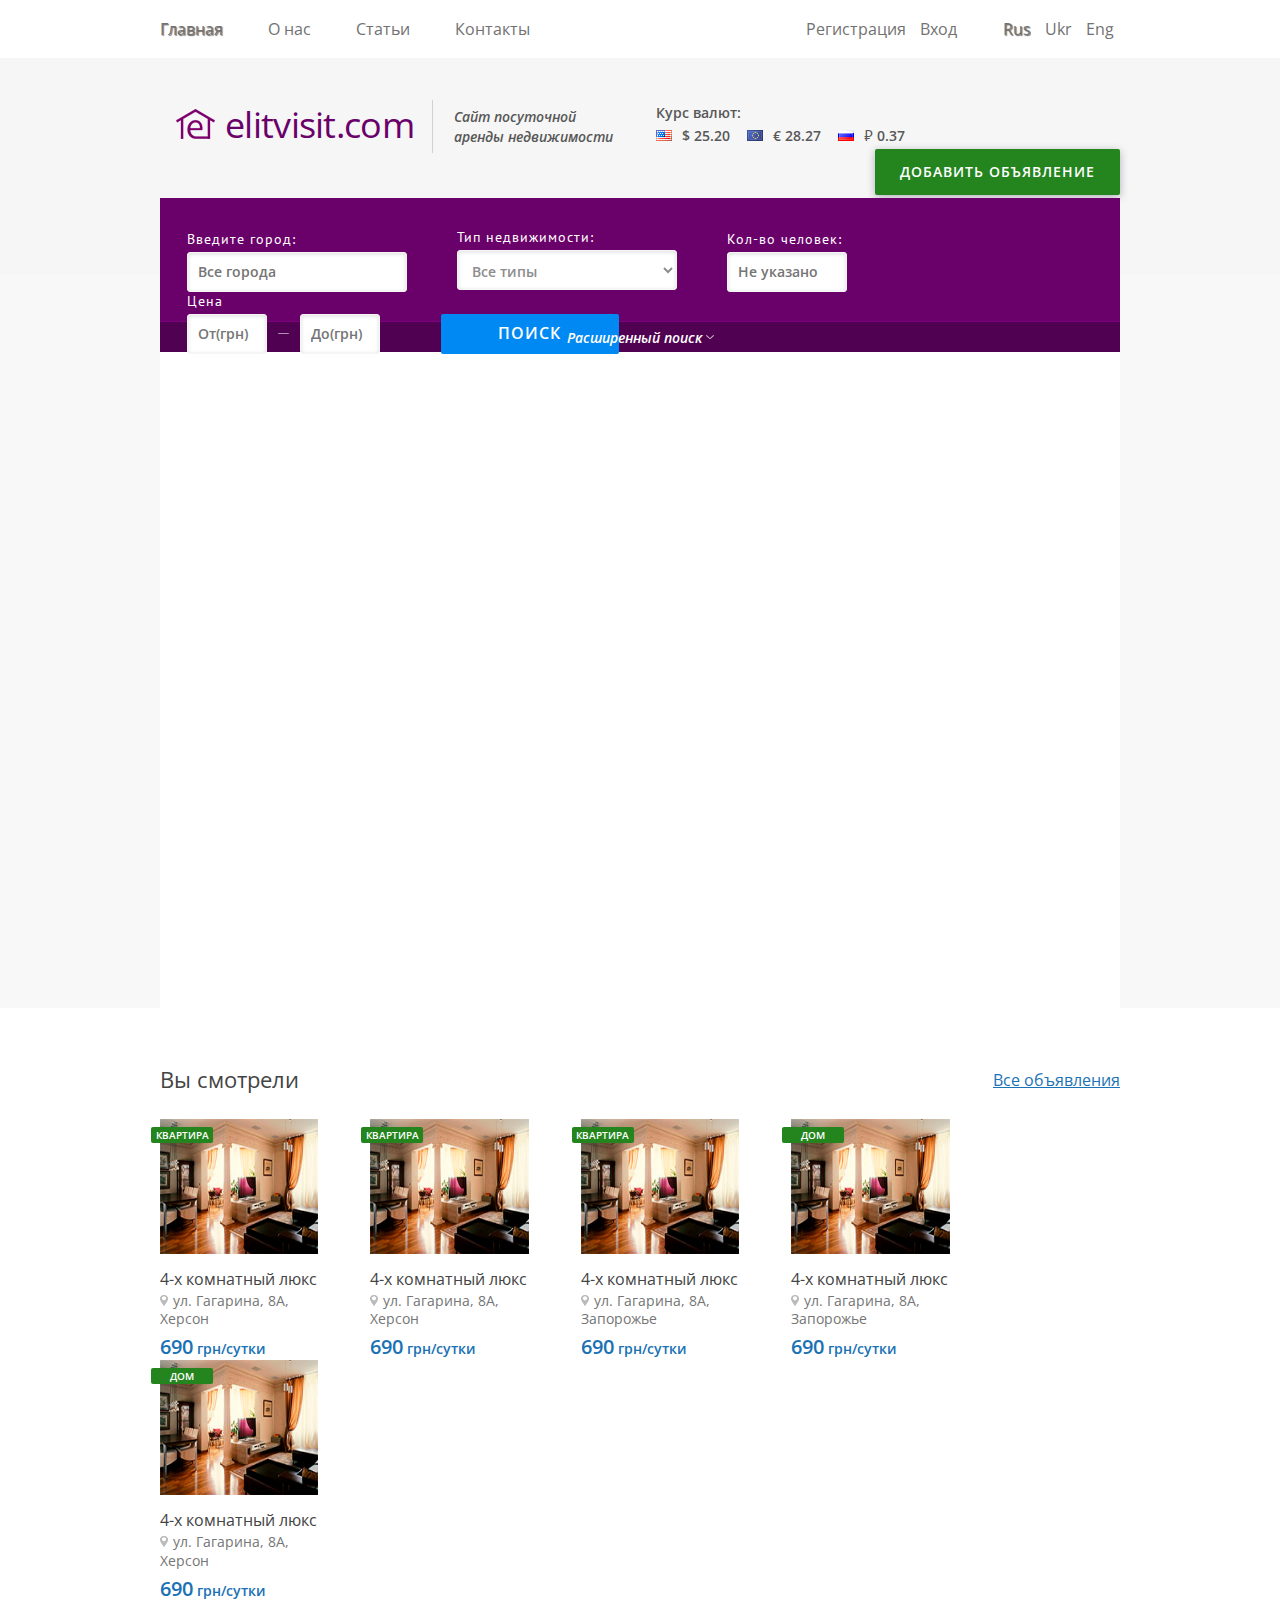
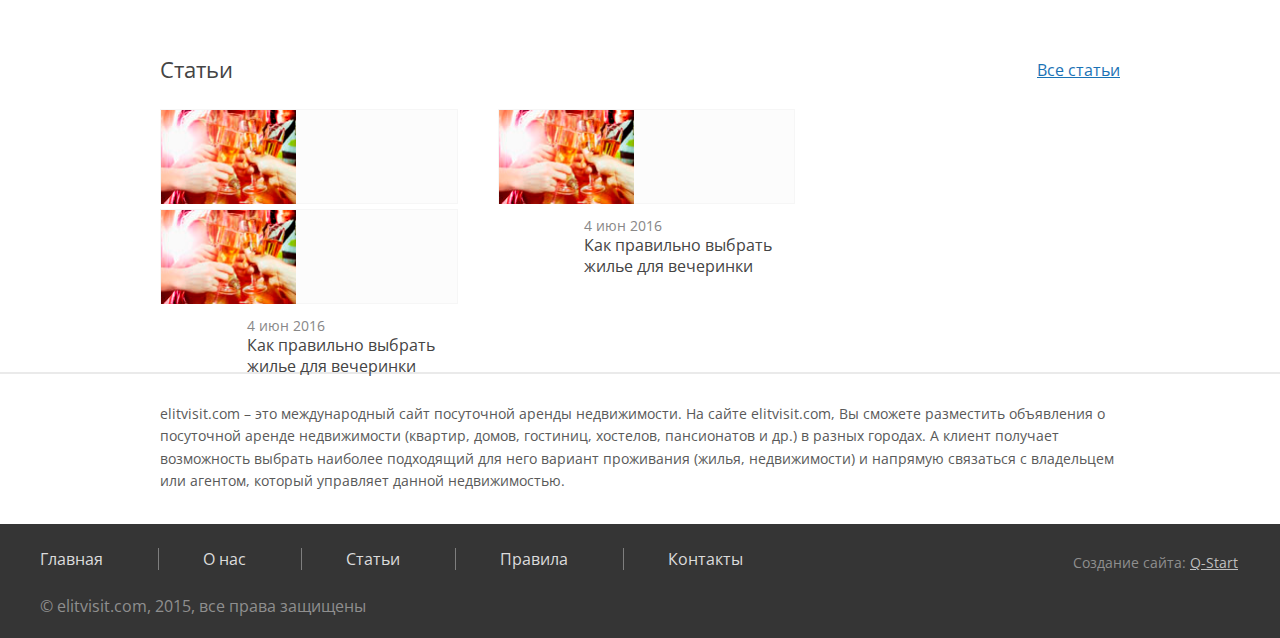
==== index.html @ 2698dda7 "HTML" ====
<!DOCTYPE html>
<html lang="ru">
<head>
  <meta charset="utf-8" />
  <meta http-equiv="X-UA-Compatible" content="IE=edge" />
  <meta name="viewport" content="width=device-width, initial-scale=1" />
  <title>ЭлитВизит</title>
  <link rel="stylesheet" href="css/reset.css" media="screen"/>
  <link rel="stylesheet" href="css/initial.css" media="screen"/>
  <link rel="stylesheet" href="css/variables.css" media="screen"/>
  <link rel="stylesheet" href="css/style.css" media="screen" />		
  <link rel="stylesheet" href="css/responsive.css" type="text/css" />
  <script  type="text/javascript" src="js/jquery-1.11.0.min.js"></script>
  <script type="text/javascript" src="js/script.js"> </script>
      
 </head>
 <body>
 
 
	<header class="header">
		<div class="wrapper">
		   <nav class="header__menu main-menu pull-left">
			  <ul>
				 <li class="active"><a href="#">Главная</a></li><li class="">
				 <a href="#">О нас</a></li><li class="">
				 <a href="#">Статьи</a></li><li class="">
				 <a href="#">Контакты</a></li>
			 </ul>
		  </nav>
		  <nav class="header__menu menu-lang pull-right">
			  <ul>
				 <li class="active"><a href="#">Rus</a></li>
				 <li class=""><a href="#">Ukr</a></li>
				 <li class=""><a href="#">Eng</a></li>
			 </ul>
		  </nav>
		  <nav class="header__menu menu-enter pull-right">
			  <ul>
				 <li><a href="#registration_window" class="hidden_window_trigger">Регистрация</a></li>
				 <li><a href="#enter_window" class="hidden_window_trigger">Вход</a></li>
			 </ul>
		  </nav>
		  
		  <div class="clear"></div>
		</div>
	</header>
					

	<div class="logo-block">
		<div class="wrapper">
			<div class="logo pull-left">
				<a href="index.html">
					<img class="pull-left" src="img/logo.png" alt=""/>
					<figure class="pull-right">elitvisit.com</figure>
					<div class="clear"></div>
				</a>
			</div>
			<div class="about-site pull-left">
				<p>Сайт посуточной аренды недвижимости</p>
			</div>
			<div class="kurs pull-left">
				<p>Курс валют:</p>
				<div class="kurs1 pull-left"><img src="img/kurs-usa.jpg" alt=""/><p><span>$</span>&nbsp;25.20</p></div>
				<div class="kurs2 pull-left"><img src="img/kurs-eur.jpg" alt=""/><p><span>&#8364;</span>&nbsp;28.27</p></div>
				<div class="kurs3 pull-left"><img src="img/kurs-rus.jpg" alt=""/><p><span>&#8381;</span>&nbsp;0.37</p></div>
			</div>
			<a class="button add-advert pull-right" href="advert.html">ДОБАВИТЬ ОБЪЯВЛЕНИЕ</a>
			<div class="clear"></div>
		</div>
	</div>	
<div class="main">
		<div class="search-block">
			<div class="wrapper">
				<div class="search">
					<form method="post">
						<div class="search-input long" >
							<h4>Введите город:</h4>
							<input class="" type="text" placeholder="Все города"/>
						</div>
						<div class="search-input long" ><h4>Тип недвижимости:</h4>	
							<select class="">
								<option>Все типы</option>
								<option>1-комнатная квартира</option>
								<option>2-комнатная квартира</option>
								<option>3-комнатная квартира</option>
								<option>Частный дом</option>
							</select>
						</div>
						<div class="search-input medium" >
							<h4>Кол-во человек:</h4>
							<input class="" type="text" placeholder="Не указано"/>
						</div>
						<div class="search-input long">
							<h4>Цена</h4>
							<input class="input-from " name="from" type="text" placeholder="От(грн)"/>
							<span>&#8212;</span>
							<input class="input-to " name="to" type="text" placeholder="До(грн)"/>
							<div class="clear"></div>
						</div>
						<a class="button button-search" href="results.html">ПОИСК</a>
						
					</form>
					
				</div>
				<a href="#wide-search-down" class="wide-search">Расширенный поиск&nbsp;<img src="img/down_arr.png" alt=""/></a>
				
				<div class="wide-search-down" id="wide-search-down">
					<form method="post">
						<div class="search-input"><input type="checkbox" id="kond1" name="condition1"/><label for="kond1">Кондиционер</label></div>
						<div class="search-input"><input type="checkbox" id="kond2" name="condition2"/><label for="kond2">Телевизор</label></div>
						<div class="search-input"><input type="checkbox" id="kond3" name="condition3"/><label for="kond3">Бойлер</label></div>
						<div class="search-input"><input type="checkbox" id="kond4" name="condition4"/><label for="kond4">Автономное отопление</label></div>
						<div class="search-input"><input type="checkbox" id="kond5" name="condition5"/><label for="kond5">Духовка</label></div>
						<div class="search-input"><input type="checkbox" id="kond6" name="condition6"/><label for="kond6">Микроволновая печь</label></div>
						<div class="search-input"><input type="checkbox" id="kond7" name="condition7"/><label for="kond7">Автономное отопление</label></div>
						<div class="search-input"><input type="checkbox" id="kond8" name="condition8"/><label for="kond8">Евроремонт</label></div>
						<div class="search-input"><input type="checkbox" id="kond9" name="condition9"/><label for="kond9">Парковка</label></div>
						<div class="search-input"><input type="checkbox" id="kond10" name="condition10"/><label for="kond10">WiFi</label></div>
						<div class="search-input"><input type="checkbox" id="kond11" name="condition11"/><label for="kond11">Духовка</label></div>
						<div class="search-input"><input type="checkbox" id="kond12" name="condition12"/><label for="kond12">Микроволновая печь</label></div>
					</form>
				</div>	
			</div>
		</div>
	<div class="map full" id="map">	
		<div class="left-frog"></div>	
		<div class="right-frog"></div>	
	</div>	
	<div class="saw-block">				
		<div class="wrapper">	
			<div class="pull-left"><h2>Вы смотрели</h2></div><a class="pull-right" href="#">Все объявления</a>
			<div class="clear"></div>
			<div class="saw-block__item">
				<div class="type flat"></div>
				<div class="saw-block__item__img"><a href="#"><img src="img/1.jpg" height=135 alt=""/></a></div>
				<div class="saw-block__item__name"><p>4-х комнатный люкс</p></div>
				<div class="saw-block__item__address"><p><img src="img/to-map.png" alt=""/>ул. Гагарина, 8А, Херсон</p></div>
				<div class="saw-block__item__price"><p><span>690</span> грн/сутки</p></div>
			</div>
			<div class="saw-block__item">
				<div class="type flat"></div>
				<div class="saw-block__item__img"><a href="#"><img src="img/1.jpg" height=135 alt=""/></a></div>
				<div class="saw-block__item__name"><p>4-х комнатный люкс</p></div>
				<div class="saw-block__item__address"><p><img src="img/to-map.png" alt=""/>ул. Гагарина, 8А, Херсон</p></div>
				<div class="saw-block__item__price"><p><span>690</span> грн/сутки</p></div>
			</div>
			<div class="saw-block__item">
				<div class="type flat"></div>
				<div class="saw-block__item__img"><a href="#"><img src="img/1.jpg" height=135 alt=""/></a></div>
				<div class="saw-block__item__name"><p>4-х комнатный люкс</p></div>
				<div class="saw-block__item__address"><p><img src="img/to-map.png" alt=""/>ул. Гагарина, 8А, Запорожье</p></div>
				<div class="saw-block__item__price"><p><span>690</span> грн/сутки</p></div>
			</div>
			<div class="saw-block__item">
				<div class="type house"></div>
				<div class="saw-block__item__img"><a href="#"><img src="img/1.jpg" height=135 alt=""/></a></div>
				<div class="saw-block__item__name"><p>4-х комнатный люкс</p></div>
				<div class="saw-block__item__address"><p><img src="img/to-map.png" alt=""/>ул. Гагарина, 8А, Запорожье</p></div>
				<div class="saw-block__item__price"><p><span>690</span> грн/сутки</p></div>
			</div>
			<div class="saw-block__item">
				<div class="type house"></div>
				<div class="saw-block__item__img"><a href="#"><img src="img/1.jpg" height=135 alt=""/></a></div>
				<div class="saw-block__item__name"><p>4-х комнатный люкс</p></div>
				<div class="saw-block__item__address"><p><img src="img/to-map.png" alt=""/>ул. Гагарина, 8А, Херсон</p></div>
				<div class="saw-block__item__price"><p><span>690</span> грн/сутки</p></div>
			</div>
		</div>
	</div>	
		
		<div class="articles-block">
			<div class="wrapper">	
				<div class="pull-left"><h2>Статьи</h2></div><a class="pull-right" href="#">Все статьи</a>
				<div class="clear"></div>
				<div class="articles-block__col">
					<img src="img/art1.jpg" class="pull-left" alt=""/>
					<div class="article-info pull-left">
						<a href="#">
							<div class="art-data"><p>4 июн 2016</p></div>
							<div class="art-name"><p>Как правильно выбрать жилье для вечеринки</p></div>
						</a>
					</div>
					<div class="clear"></div>
				</div>
				<div class="articles-block__col">
					<img src="img/art1.jpg" class="pull-left" alt=""/>
					<div class="article-info pull-right">
						<a href="#">
							<div class="art-data"><p>4 июн 2016</p></div>
							<div class="art-name"><p>Как правильно выбрать жилье для вечеринки</p></div>
						</a>
					</div>
					<div class="clear"></div>
				</div>
				<div class="articles-block__col">
					<img src="img/art1.jpg" class="pull-left" alt=""/>
					<div class="article-info pull-right">
						<a href="#">
							<div class="art-data"><p>4 июн 2016</p></div>
							<div class="art-name"><p>Как правильно выбрать жилье для вечеринки</p></div>
						</a>
					</div>
					<div class="clear"></div>
				</div>
			</div>
		</div>
	<div class="bottom-text-line"></div>
	<div class="bottom-text">
		<div class="wrapper">
			<p>elitvisit.com – это международный сайт посуточной аренды недвижимости. На сайте elitvisit.com, Вы сможете разместить объявления о посуточной аренде недвижимости (квартир, домов, гостиниц, хостелов, пансионатов и др.) в разных городах. А клиент получает возможность выбрать наиболее подходящий для него вариант проживания (жилья, недвижимости) и напрямую связаться с владельцем или агентом, который управляет данной недвижимостью.</p>
		</div>
	</div>
</div>
					
					<div class="popup">	
						<div class="hidden_window enter" id="enter_window">
							<a href="#" class="hidden_close">
								<img class="x pull-right" src="img/x.png" alt=""/>
							</a>
							<h3 class="text-center">Авторизация</h3>
							<form method="post">
									<h4>Введите логин:</h4>
									<div class="input"><input type="email" placeholder="Ваш e-mail"/></div>
									<h4>Введите пароль:</h4>
									<div class="input"><input type="password" placeholder="" required/></div>
									<div class="button-block text-center">
										<button type="submit" class="button button-enter text-center ">ВХОД</button>
										<a href="#forgot_password_window" class="hidden_window_trigger ">Забыли пароль?</a>
									</div>
								<div class="clear"></div>
							</form>
						</div>
					
						<div class="hidden_window registration" id="registration_window">
							<a href="#" class="hidden_close">
								<img class="x pull-right" src="img/x.png" alt=""/>
							</a>
							<h3 class="text-center">Регистрация на сайте</h3>
							<div class="">
								<form method="post">
									<h4>Введите логин:</h4>
									<div class="input"><input type="email" placeholder="Ваш e-mail"/></div>
									<h4>Введите ФИО:</h4>
									<div class="input"><input type="text" placeholder="Фамилия и имя"/></div>
									<h4>Введите пароль:</h4>
									<div class="input"><input type="password" placeholder="Не менее 8 символов"/><br/></div>
									<h4>Повторите пароль:</h4>
									<div class="input"><input type="password" placeholder=""/><br/></div>
									<div class="checkbox">
										<input type="checkbox" id="agree" name="agree" class="pull-left"/>
										<label for="agree" class="pull-left">Я согласен с <a href="#">правилами и условиями даного сайта.</a></label> 
										<div class="clear"></div>
									</div>
									<div class="button-block text-center">	
										<button type="submit" class="button button-enter text-center">ЗАРЕГИСТРИРОВАТЬСЯ</button>
										<a href="#forgot_password_window" class="hidden_window_trigger">Забыли пароль?</a>
									</div>
									
								</form>
														
							</div>
						</div>
					</div>
	<footer class="footer">
	<div class="footer-wrapper">
		<div class="footer__developed pull-right">Создание сайта:&nbsp;<a href="#">Q-Start</a></div>
		<nav class="footer__menu pull-left">
			<ul>
			    <li><a href="#">Главная</a></li>
				<li><a href="#">О нас</a></li>
				<li><a href="#">Статьи</a></li>
				<li><a href="#">Правила</a></li>
				<li><a href="#">Контакты</a></li>

			</ul>
		</nav>
		<div class="clear"></div>
		<div class="footer__copyright">
			<p>© elitvisit.com, 2015, все права защищены</p>
		</div>
	</div>
	</footer>
	<script>
		var map;
		function initMap() {
			map = new google.maps.Map(document.getElementById('map'), {
				center: {lat: -34.397, lng: 150.644},
				zoom: 8
			});
		}
	</script>	
	<script async defer
		src="https://maps.googleapis.com/maps/api/js?key=AIzaSyCPm0WBtRzDjrdDqvIqgFx69Wd4m7Ph7bA&callback=initMap">
	</script>
 </body>
 </html>
---- css/initial.css ----
.fixed{
	position:fixed;
	left:0;
	top:0;
}
.pull-left{
	float:left;
}
.pull-right{
	float:right;
}
.text-left{
	text-align:left;
}
.text-right{
	text-align:right;
}
.text-center{
	text-align:center;
}
.clear{
	clear:both;
}
.inline__block{
	display:inline-block;
}
---- css/variables.css ----
/*******VARIABLES****************/
---- css/style.css ----
@import url(https://fonts.googleapis.com/css?family=PT+Sans&subset=latin,cyrillic-ext);
@import url(https://fonts.googleapis.com/css?family=Open+Sans:400,400italic,600,600italic&subset=latin,cyrillic-ext);
/***************************/
/***********************************************/
html,
body {
  margin: 0;
  padding: 0;
}
body {
  background-color: transparent;
  font: 400 16px Open sans, Arial;
  font-size: 16px;
  overflow-x: hidden;
}
html {
  background-color: #fff;
}
a {
  text-decoration: underline;
  color: #1a72b5;
}
a:hover {
  text-decoration: none;
}
.button {
  border-radius: 2px;
  border: 0;
  height: 45px;
  display: inline-block;
}
.button:hover {
  opacity: 0.8;
}
.wrapper {
  margin: 0 auto;
}
.col50 {
  width: 50%;
  float: left;
}
.col30 {
  width: 33.33333%;
  float: left;
}
.col60 {
  width: 66.6666%;
  float: left;
}
.col100 {
  width: 100%;
}
input[type="text"],
input[type="password"],
input[type="email"],
select,
textarea {
  height: 40px;
  width: 100%;
  border: 1px solid #f6f6f6;
  border-radius: 3px;
  box-shadow: inset 0 1px 4px rgba(0, 0, 0, 0.14);
  background-color: #fff;
  color: #8d8d8d;
}
textarea {
  resize: vertical;
}
.header {
  height: 58px;
  position: fixed;
  top: 0;
  left: 0;
  z-index: 999;
  width: 100%;
  background-color: #fff;
  overflow: hidden;
}
.header .wrapper {
  width: 75%;
  margin: 0 auto;
}
.header .header__menu ul {
  margin: 0;
  padding: 0;
}
.header .header__menu ul li {
  display: inline-block;
  padding: 18px 0 12px 0;
  margin: 0;
  overflow: hidden;
}
.header .header__menu ul li a {
  color: #717171;
  font: 400 16px Open sans;
  text-decoration: none;
}
.header .header__menu ul li:hover a,
.header .header__menu ul li.active a {
  text-shadow: 1px 1px 1px rgba(0, 0, 0, 0.6);
  text-decoration: none;
}
.header .main-menu ul li a {
  margin-right: 15px;
  padding: 20px 15px;
}
.header .main-menu ul li:first-child a {
  padding-left: 0;
}
.header .menu-enter {
  margin-right: 30px;
}
.header .menu-enter ul li a,
.header .menu-lang ul li a {
  margin-left: 10px;
  padding: 20px 0px;
}
.header .menu-enter ul li:last-child a,
.header .menu-lang ul li:last-child a {
  padding-right: 6px;
}
/***************************************/
.hidden_window {
  display: none;
  z-index: 999;
  opacity: 0.99;
}
.popup {
  display: none;
}
.hidden_window.enter.active,
.hidden_window.registration.active {
  display: block;
  width: 380px;
  margin-left: -190px;
  position: absolute;
  top: 190px;
  left: 50%;
  background-color: #fff;
}
.popup.active {
  display: block;
  width: 100%;
  min-height: 100%;
  background-color: rgba(0, 0, 0, 0.5);
  overflow: hidden;
  position: fixed;
  top: 0px;
  z-index: 9998;
}
.enter,
.registration {
  background-color: #fff;
  width: 380px;
  padding: 24px 33px 27px 36px;
  margin: 0 auto;
  z-index: 9999;
}
.enter h3,
.registration h3 {
  font: 600 16px Open sans;
  font-size: 16px;
  color: #000;
  margin-left: 34px;
  margin-bottom: 32px;
}
.enter h4,
.registration h4 {
  font: 400 16px Open sans;
  font-size: 14px;
  color: #000;
  margin-bottom: 5px;
  margin-left: 6px;
}
.enter input,
.registration input {
  padding: 0 11px;
  font: 600 16px Open sans;
  font-size: 14px;
}
.enter input[type="checkbox"],
.registration input[type="checkbox"] {
  margin-right: 13px;
}
.enter .input,
.registration .input {
  margin-bottom: 9px;
}
.enter .button-block,
.registration .button-block {
  margin-top: 8px;
}
.enter .button-block .button-enter,
.registration .button-block .button-enter {
  display: inline-block;
  font: 600 16px Open sans;
  font-size: 14px;
  color: #fff;
  min-width: 144px;
  height: 40px;
  padding: 8px 14px;
  background-color: #0089f2;
  margin-bottom: 26px;
  margin-left: -9px;
  letter-spacing: 1.4px;
  margin-top: 8px;
}
.enter .button-block .button-enter:hover,
.registration .button-block .button-enter:hover {
  opacity: 0.9;
}
.enter .button-block a,
.registration .button-block a {
  display: block;
  font: 400 16px Open sans;
  font-size: 14px;
  color: #0089f2;
}
.registration {
  padding-bottom: 30px;
  padding-top: 26px;
}
.registration .input {
  margin-bottom: 13px;
}
.registration .checkbox {
  margin-top: 18px;
  margin-bottom: 21px;
  font: 400 16px Open sans;
  font-size: 14px;
  color: #000;
  text-align: left;
}
.registration .checkbox input[type="text"],
.registration .checkbox input[type="password"],
.registration .checkbox input[type="email"] {
  height: auto;
  width: auto;
  margin-right: 12px;
  margin-bottom: 13px;
}
.registration .checkbox label {
  width: 90%;
  line-height: 1.3;
}
.registration .checkbox h3 {
  margin-bottom: 30px;
  margin-left: 20px;
}
.registration .button-block .button-enter {
  margin-bottom: 12px;
  margin-top: 0px;
}
/***********************************************************************/
/*********************************************/
.results-page .map {
  height: 1009px;
  margin-bottom: 38px;
}
.results-page .saw-block {
  padding-bottom: 54px;
}
.results-page .articles-block {
  background-color: #fff;
  padding-bottom: 69px;
}
.search-results {
  display: none;
}
.search-results.active {
  display: block;
  max-height: 812px;
  width: 600px;
  background-color: #fff;
  position: absolute;
  right: 12.5%;
  margin-right: 20px;
  top: 166px;
}
.search-results.active .result-show {
  display: inline-block;
  width: 26px;
  height: 26px;
}
.search-results.active .result1-show {
  background: transparent url(../img/type1.png) center center no-repeat;
}
.search-results.active .result1-show:hover,
.search-results.active .result1-show.active {
  background: transparent url(../img/type1_active.png) center center no-repeat;
}
.search-results.active .result2-show {
  background: transparent url(../img/type2.png) center center no-repeat;
}
.search-results.active .result2-show:hover,
.search-results.active .result2-show.active {
  background: transparent url(../img/type2_active.png) center center no-repeat;
}
.search-results.active .result3-show {
  background: transparent url(../img/type3.png) center center no-repeat;
}
.search-results.active .result3-show:hover,
.search-results.active .result3-show.active {
  background: transparent url(../img/type3_active.png) center center no-repeat;
}
.search-results.active .search-results-header {
  border-bottom: 1px solid #dadada;
  padding: 8px 15px 10px;
}
.search-results.active .search-results-header h3 {
  font: 400 16px Open sans;
  font-size: 18px;
  color: #444444;
  margin-bottom: -3px;
}
.search-results.active .search-results-header p {
  font: 400 16px Open sans;
  font-size: 12px;
  color: #817e7e;
}
.search-results.active .search-results-header .search-results-header__right {
  margin-top: 9px;
  margin-right: 15px;
}
.search-results.active .search-results-header .search-results-header__right a {
  margin-left: 11px;
}
.search-results.active .search-footer {
  display: flex;
  align-items: center;
  justify-content: center;
  height: 44px;
  border-top: 1px solid #dadada;
}
.search-results.active .search-footer a {
  font: 400 16px Open sans;
  font-size: 14px;
  color: #3b3b3a;
  text-decoration: none;
}
.search-results.active .search-footer a:hover {
  text-decoration: underline;
}
.search-results-block {
  padding: 0px 15px;
  display: block;
  max-height: 709px;
  overflow-y: auto;
}
.search-results-block .result__item {
  position: relative;
}
.search-results-block .result__item .rezult__item__name p {
  font: 400 16px Open sans;
  color: #444444;
  margin-bottom: 4px;
}
.search-results-block .result__item .rezult__item__address p {
  font: 400 16px Open sans;
  font-size: 14px;
  color: #444444;
}
.search-results-block .result__item .rezult__item__address p img {
  margin-right: 8px;
}
.search-results-block .result__item .rezult__item__all-info-phone {
  font: italic 400 16px Open sans;
  font-size: 14px;
  color: #717171;
  font-style: italic;
}
.search-results-block .result__item .rezult__item__info {
  margin-top: 8px;
}
.search-results-block .result__item .rezult__item__info .beds {
  margin-right: 3px;
}
.search-results-block .result__item .rezult__item__info .beds span {
  font: 400 16px PT Sans;
  font-size: 14px;
  color: #717171;
}
.search-results-block .result__item .rezult__item__info .type-flat {
  margin-right: 13px;
}
.search-results-block .result__item .rezult__item__price {
  float: right;
  margin-right: 20px;
  margin-top: 5px;
  text-align: right;
}
.search-results-block .result__item .rezult__item__price p {
  font: 600 16px Open sans;
  font-size: 14px;
  color: #1a72b5;
  margin-bottom: 5px;
}
.search-results-block .result__item .rezult__item__price p span {
  font-size: 20px;
}
.search-results-block .result__item .rezult__item__price .rezult__item__reviews a {
  font: italic 400 16px Open sans;
  font-size: 14px;
  color: #1a72b5;
}
/******************************************************************/
.result1 .result__item {
  height: 94px;
  padding: 8px 0;
  border-bottom: 1px solid #dadada;
}
.result1 .result__item .name-result2 {
  display: none;
}
.result1 .result__item .name-result1 {
  display: block;
}
.result1 .result__item .phone-result2 {
  display: none;
}
.result1 .result__item .phone-result1 {
  display: block;
}
.result1 .result__item .phone-result3 {
  display: none;
}
.result1 .result__item .rezult__item__more {
  display: none;
}
.result1 .result__item .type {
  background-color: #22d454;
  top: 20px;
  left: -2px;
  height: 16px;
  width: 60px;
}
.result1 .result__item .rezult__item__img {
  float: left;
}
.result1 .result__item .rezult__item__img img {
  height: 70px;
  width: 100px;
  margin-top: 5px;
  margin-right: 14px;
}
.result1 .result__item .rezult__item__all-info {
  float: left;
}
.result1 .result__item .rezult__item__all-info .type-flat,
.result1 .result__item .rezult__item__all-info .beds,
.result1 .result__item .rezult__item__all-info .rezult__item__all-info-phone {
  float: left;
}
.result2 {
  padding: 0px 18px;
}
.result2 .result__item {
  height: 144px;
  padding: 8px 0;
  border-bottom: 1px solid #dadada;
}
.result2 .result__item .rezult__item__address {
  margin-top: 12px;
  margin-bottom: 10px;
}
.result2 .result__item .rezult__item__all-info-phone {
  float: left;
}
.result2 .result__item .type {
  background-color: #22d454;
  top: 47px;
  left: -2px;
  height: 16px;
  width: 60px;
}
.result2 .result__item .name-result2 {
  display: block;
}
.result2 .result__item .name-result1 {
  display: none;
}
.result2 .result__item .phone-result2 {
  display: block;
}
.result2 .result__item .phone-result1 {
  display: none;
}
.result2 .result__item .phone-result3 {
  display: none;
}
.result2 .result__item .rezult__item__more {
  display: none;
}
.result2 .result__item .rezult__item__img {
  float: left;
}
.result2 .result__item .rezult__item__img img {
  height: 92px;
  width: 130px;
  margin-top: 5px;
  margin-right: 14px;
}
.result2 .result__item .rezult__item__all-info {
  float: left;
}
.result2 .result__item .rezult__item__all-info .type-flat,
.result2 .result__item .rezult__item__all-info .beds {
  float: left;
}
.result2 .result__item .rezult__item__all-info .rezult__item__all-info-phone {
  float: none;
}
.result2 .result__item .rezult__item__price {
  float: right;
}
.result2 .result__item .beds span {
  margin-left: 5px;
}
.result3 {
  padding: 0px 6px;
  vertical-align: top;
}
.result3 .result__item {
  height: 255px;
  width: 32%;
  float: left;
  padding: 16px 0px 16px 13px;
}
.result3 .result__item .phone-result2 {
  display: none;
}
.result3 .result__item .phone-result3 {
  display: block;
}
.result3 .result__item .phone-result1 {
  display: none;
}
.result3 .result__item .name-result1 {
  display: block;
}
.result3 .result__item .name-result2 {
  display: none;
}
.result3 .result__item .type {
  background-color: #24851e;
  top: 29px;
  left: 4px;
  padding: 0 5px;
}
.result3 .result__item .rezult__item__img img {
  height: 106px;
  width: 160px;
  margin-top: 5px;
  margin-right: 14px;
}
.result3 .result__item .rezult__item__all-info-phone {
  font: 400 16px Open sans;
  font-size: 14px;
  color: #1a72b5;
  max-height: 20px;
  overflow: hidden;
}
.result3 .result__item .rezult__item__img {
  margin-bottom: 10px;
}
.result3 .result__item .rezult__item__address {
  max-height: 20px;
  overflow: hidden;
}
.result3 .result__item .rezult__item__address p {
  font: 400 16px Open sans;
  font-size: 14px;
  color: #757575;
  max-height: 20px;
  overflow: hidden;
}
.result3 .result__item .rezult__item__info {
  display: none;
}
.result3 .result__item .rezult__item__price {
  float: left;
  text-align: left;
}
.result3 .result__item .rezult__item__price p {
  margin-bottom: -2px;
}
.result3 .result__item .rezult__item__name {
  max-height: 23px;
  overflow: hidden;
}
.result3 .result__item .rezult__item__name p {
  margin-bottom: 0px;
}
.result3 .result__item .rezult__item__reviews {
  display: none;
}
.result3 .result__item .rezult__item__more {
  display: block;
}
.result3 .result__item .rezult__item__more a {
  font: 400 16px Open sans;
  font-size: 14px;
  color: #1a72b5;
}
/*******************************************************************/
/*********************************************/
.main.flat-page .map {
  height: 896px;
  position: static;
  width: 51.8%;
}
.main.flat-page .wrapper.main {
  padding-top: 198px;
  margin-bottom: 25px;
}
.main.flat-page .see-full-advert-window {
  display: block;
  z-index: 1;
  height: 896;
  padding-bottom: 60px;
  width: 48%;
  background-color: #fff;
  padding: 0px 0px 0px 32px;
}
.main.flat-page .see-full-advert-window .see__item {
  position: relative;
  height: 100%;
  width: 100%;
}
.main.flat-page .see-full-advert-window .see__item .see__item-header {
  margin-top: -3px;
  margin-bottom: 16px;
}
.main.flat-page .see-full-advert-window .see__item .see__item-header h2 {
  font: 400 16px Open sans;
  font-size: 22px;
  color: #444444;
  margin-left: -2px;
  margin-bottom: 4px;
}
.main.flat-page .see-full-advert-window .see__item .see__item-header .see__item__address {
  color: #444444;
}
.main.flat-page .see-full-advert-window .see__item .see__item-header .see__item__address img {
  margin-right: 4px;
}
.main.flat-page .see-full-advert-window .see__item .see__item-header .see__item__info {
  margin-right: 4px;
}
.main.flat-page .see-full-advert-window .see__item .see__item-header .see__item__info .type-flat {
  background-color: #24851e;
}
.main.flat-page .see-full-advert-window .see__item .see__item-header .see__item__info .type-flat {
  margin-right: 20px;
  height: 22px;
  width: 35px;
  margin-top: 2px;
  float: left;
}
.main.flat-page .see-full-advert-window .see__item .see__item-header .see__item__info .beds {
  float: left;
}
.main.flat-page .see-full-advert-window .see__item .see__item-header .see__item__info .beds img {
  margin-right: 3px;
  width: 27px;
}
.main.flat-page .see-full-advert-window .see__item .see__item-header .see__item-price {
  margin-right: 4px;
  margin-top: 4px;
}
.main.flat-page .see-full-advert-window .see__item .see__item-header .see__item-price p {
  font: 600 16px Open sans;
  color: #1a72b5;
}
.main.flat-page .see-full-advert-window .see__item .see__item-header .see__item-price p span {
  font-size: 22px;
}
.main.flat-page .see-full-advert-window .see__item .advert-author {
  margin-top: 33px;
  margin-bottom: 26px;
  background-color: #f3f3f3;
  position: relative;
  height: 87px;
  padding: 5px 0 5px 120px;
}
.main.flat-page .see-full-advert-window .see__item .advert-author .author-photo {
  height: 100px;
  width: 100px;
  border-radius: 50%;
  background: #5b5b5b url(../img/author-photo1.png) center center no-repeat;
  position: absolute;
  left: 0;
  top: 50%;
  margin-top: -50px;
}
.main.flat-page .see-full-advert-window .see__item .advert-author .author-info h3 {
  font: 600 16px Open sans;
  font-size: 18px;
  color: #2b2b2b;
}
.main.flat-page .see-full-advert-window .see__item .advert-author .author-info .see__item-phone p {
  font: italic 400 16px Open sans;
  colot: #2b2b2b;
}
.main.flat-page .see-full-advert-window .see__item .advert-author .author-info a {
  font: 600 16px Open sans;
  color: #1a72b5;
  letter-spacing: -1.2px;
}
.main.flat-page .see-full-advert-window .see__item .author-contact {
  background-color: #0089f2;
  display: inline-block;
  font-size: 14px;
  color: #fff;
  padding: 10px 20px;
  text-decoration: none;
  margin-left: 5px;
  margin-bottom: 27px;
  height: auto;
}
.main.flat-page .see-full-advert-window .see__item .author-contact:hover {
  opacity: 0.7;
}
.main.flat-page .see-full-advert-window .see__item .see-advert-fullinfo {
  color: #444444;
}
.main.flat-page .see-full-advert-window .see__item .see-advert-fullinfo h3 {
  font: 600 16px Open sans;
  font-size: 18px;
  margin-bottom: 13px;
}
.main.flat-page .see-full-advert-window .see__item .see-advert-fullinfo p,
.main.flat-page .see-full-advert-window .see__item .see-advert-fullinfo span {
  color: #5a5a5a;
}
.main.flat-page .see-full-advert-window .see__item .see-advert-fullinfo p {
  margin-bottom: 35px;
  line-height: 1.35;
}
.main.flat-page .see-full-advert-window .see__item .see-advert-fullinfo .advert-cond .advert-cond-item {
  width: 33.333333%;
  float: left;
  margin-bottom: 3px;
}
.main.flat-page .see-full-advert-window .see__item .see-advert-fullinfo .advert-cond .advert-cond-item img {
  margin-right: 9px;
}
.main.flat-page .see-full-advert-window .see__item .see__item-footer {
  position: absolute;
  bottom: 0;
  left: 0;
  height: 50px;
  width: 100%;
  padding: 10px;
  text-align: right;
}
.main.flat-page .see-full-advert-window .see__item .see__item-footer a {
  color: #1a72b5;
}
/*******************************************************************/
.map {
  background-size: cover;
  margin-bottom: 56px;
  width: 100%;
  height: 733px;
  background-color: #fff;
  position: relative;
}
.map.full:before,
.map.full:after {
	content: " ";
  background-color: #f6f6f6;
  opacity: 0.8;
  position: absolute;
  top: 0;
  height: 100%;
  width: 12.5%;
	z-index: 2;
}
.map.full:before {
  left: 0;
}
.map.full:after {
  right: 0;
}
.map .wrapper {
  position: relative;
}
/***************************************************************************/
.main.add-advert-page .map {
  height: 1245px;
  margin-bottom: 65px;
  width: 52%;
}
.main.add-advert-page .wrapper.main {
  padding-top: 168px;
}
.main.add-advert-page .add-advert-window {
  display: block;
  z-index: 1;
  height: auto;
  width: 51.5%;
  background-color: #fff;
  position: absolute;
  right: -40px;
  top: 168px;
  padding: 2px 0px 7px 0px;
}
.main.add-advert-page .add-advert-window input[type="text"],
.main.add-advert-page .add-advert-window input[type="password"],
.main.add-advert-page .add-advert-window input[type="email"] {
  height: 33px;
  margin-bottom: 16px;
  box-shadow: inset 0px 1px 4px rgba(0, 0, 0, 0.35);
}
.main.add-advert-page .add-advert-window .input {
  padding: 3px 33px 0px 19px;
}
.main.add-advert-page .add-advert-window .advert-name input {
  height: 40px;
  margin-bottom: 8px;
}
.main.add-advert-page .add-advert-window .input.advert-name,
.main.add-advert-page .add-advert-window .input.advert-description {
  padding: 5px 33px 5px 19px;
}
.main.add-advert-page .add-advert-window form {
  padding: 0px 8px 0 10px;
}
.main.add-advert-page .add-advert-window select {
  height: 33px;
  margin-bottom: 6px;
}
.main.add-advert-page .add-advert-window textarea {
  height: 197px;
  margin-bottom: 8px;
}
.main.add-advert-page .add-advert-window .count {
  margin-bottom: 10px;
}
.main.add-advert-page .add-advert-window .count h4 {
  margin-bottom: 10px;
}
.main.add-advert-page .add-advert-window .count a,
.main.add-advert-page .add-advert-window .count .count-count {
  height: 43px;
  text-decoration: none;
  display: block;
  border: 1px solid #d9d9d9;
  background: -moz-linear-gradient(top, #ffffff 0%, #f7f7f7 100%);
  /* FF3.6-15 */
  background: -webkit-linear-gradient(top, #ffffff 0%, #f7f7f7 100%);
  /* Chrome10-25,Safari5.1-6 */
  background: linear-gradient(to bottom, #ffffff 0%, #f7f7f7 100%);
  /* W3C, IE10+, FF16+, Chrome26+, Opera12+, Safari7+ */
  filter: progid:DXImageTransform.Microsoft.gradient(startColorstr='#ffffff', endColorstr='#f7f7f7', GradientType=0);
  /* IE6-9 */
}
.main.add-advert-page .add-advert-window .count a:hover {
  text-decoration: underline;
  opacity: 0.7;
}
.main.add-advert-page .add-advert-window .count a.count-minus,
.main.add-advert-page .add-advert-window .count a.count-plus,
.main.add-advert-page .add-advert-window .count .count-count {
  width: 82px;
  display: flex;
  align-items: center;
  justify-content: center;
}
.main.add-advert-page .add-advert-window .count a.count-minus {
  border-radius: 3px 0 0 3px;
  padding-right: 12px;
}
.main.add-advert-page .add-advert-window .count a.count-plus {
  border-radius: 0 3px 3px 0;
  padding-left: 12px;
}
.main.add-advert-page .add-advert-window .count .count-count {
  font: 400 16px Open sans;
  font-size: 16px;
  color: #000;
}
.main.add-advert-page .add-advert-window .count input[type="text"],
.main.add-advert-page .add-advert-window .count input[type="password"],
.main.add-advert-page .add-advert-window .count input[type="email"] {
  height: 43px;
}
.main.add-advert-page .add-advert-window .input-phone input[type="text"] {
  margin-bottom: 9px;
}
.main.add-advert-page .add-advert-window h3 {
  font: 400 16px Open sans;
  color: #444444;
  font-size: 22px;
  margin-left: 32px;
  margin-bottom: 22px;
  margin-top: -2px;
}
.main.add-advert-page .add-advert-window h4 {
  font: 400 16px Open sans;
  color: #000;
  margin-left: 5px;
  margin-bottom: 4px;
}
.main.add-advert-page .add-advert-window .checkbox input[type="checkbox"] {
  width: 30px;
  height: auto;
}
.main.add-advert-page .add-advert-window .facilities {
  font: 400 16px Open sans;
  font-size: 14px;
  padding: 13px 0 0 6px;
  margin-bottom: 5px;
}
.main.add-advert-page .add-advert-window .facilities h4 {
  font: inherit;
  margin-left: 15px;
  margin-bottom: 17px;
}
.main.add-advert-page .add-advert-window .facilities input {
  margin-right: 7px;
}
.main.add-advert-page .add-advert-window .facilities .checkbox {
  margin-bottom: 15px;
  padding: 0 0 0 1px;
}
.main.add-advert-page .add-advert-window .agreement {
  font: 400 16px Open sans;
  font-size: 12px;
  padding: 4px 0 0 19px;
  margin-bottom: 10px;
  margin-right: -15px;
  text-align: center;
}
.main.add-advert-page .add-advert-window .agreement p {
  text-align: left;
}
.main.add-advert-page .add-advert-window .save-advert {
  display: inline-block;
  height: 40px;
  width: auto;
  background-color: #24851e;
  letter-spacing: 1.4px;
  color: #fff;
  padding: 9px 15px;
  text-decoration: none;
  font: 600 16px Open sans;
  font-size: 14px;
  margin-top: 27px;
  margin-bottom: 0;
  border-radius: 0;
}
.main.add-advert-page .load_photo {
  display: inline-block;
  height: 39px;
  background-color: #0089f2;
  color: #fff;
  padding: 9px 18px;
  text-decoration: none;
  font: 600 16px Open sans;
  font-size: 14px;
  margin-top: 10px;
  width: auto;
  letter-spacing: 1.4px;
}
.main.add-advert-page .button-load-photo {
  margin-bottom: 15px;
  margin-top: 5px;
}
.main.add-advert-page .button-load-photo h4 {
  margin-bottom: 7px;
}
/************************************************************/
.logo-block {
  background-color: #f6f6f6;
  position: relative;
  padding-top: 100px;
  height: 275px;
}
.logo-block .wrapper {
  width: 75%;
  margin: 0 auto;
}
.logo-block .logo {
  padding: 0px 16px;
}
.logo-block .logo figure {
  font-family: 400 16px PT Sans;
  color: #6a016a;
  font-size: 36px;
  margin-left: 10px;
  letter-spacing: -0.7px;
}
.logo-block .logo img {
  margin-top: 9px;
}
.logo-block .about-site {
  width: 206px;
  padding: 7px 21px;
  border-left: 1px solid #d2d2d2;
  margin-left: 2px;
}
.logo-block .about-site p {
  font: 600 italic 16px Open sans;
  font-size: 14px;
  color: #585858;
  line-height: 1.4;
}
.logo-block .kurs {
  margin-left: 18px;
  width: 280px;
  padding: 3px 0;
}
.logo-block .kurs p {
  font: 600 16px Open sans;
  font-size: 14px;
  color: #585858;
}
.logo-block .kurs .kurs1,
.logo-block .kurs .kurs2,
.logo-block .kurs .kurs3 {
  margin-top: 2px;
  width: 91px;
}
.logo-block .kurs .kurs1 img,
.logo-block .kurs .kurs2 img,
.logo-block .kurs .kurs3 img,
.logo-block .kurs .kurs1 p,
.logo-block .kurs .kurs2 p,
.logo-block .kurs .kurs3 p {
  display: inline;
}
.logo-block .kurs .kurs1 img,
.logo-block .kurs .kurs2 img,
.logo-block .kurs .kurs3 img {
  margin-right: 10px;
}
.logo-block .kurs .kurs3 span {
  font: 400 16px PT Sans;
}
.logo-block .add-advert {
  height: 46px;
  background-color: #24851e;
  font: 600 16px Open sans;
  font-size: 14px;
  color: #fff;
  text-decoration: none;
  padding: 13px 25px;
  letter-spacing: 1px;
  box-shadow: 0 2px 8px rgba(15, 14, 45, 0.3);
}
.logo-block .add-advert:hover {
  opacity: 0.9;
}
.main {
  position: relative;
}
.main .search-block {
  width: 100%;
  position: absolute;
  left: 0px;
  top: -77px;
  z-index: 998;
}
.main .search-block .wrapper {
  width: 75%;
}
.main .search-block .search-input {
  display: inline-block;
  margin: 0 19px 0 27px;
}
.main .search-block .search {
  height: 124px;
  background-color: #6a016a;
  padding: 0px;
  border-bottom: 1px solid #7d007d;
}
.main .search-block .search .button-search {
  display: inline-block;
  height: 40px;
  width: 178px;
  background-color: #0089f2;
  font: 600 16px Open sans;
  color: #fff;
  text-decoration: none;
  padding: 8px 57px;
  letter-spacing: 1px;
  margin-left: 11px;
}
.main .search-block .search .button-search:hover {
  opacity: 0.9;
}
.main .search-block .search form {
  padding-top: 30px;
}
.main .search-block .search form input[type="text"],
.main .search-block .search form input[type="password"],
.main .search-block .search form input[type="email"],
.main .search-block .search form select {
  padding: 10px;
  margin-top: 4px;
  font: 600 16px Open sans;
  font-size: 14px;
}
.main .search-block .search form span {
  display: inline-block;
  font: 400 16px PT Sans;
  font-size: 18px;
  color: rgba(255, 255, 255, 0.58);
  margin-right: 5px;
}
.main .search-block .search form input.input-from {
  margin-right: 5px;
}
.main .search-block .search form input.input-from,
.main .search-block .search form input.input-to {
  width: 80px;
  display: inline-block;
}
.main .search-block .search form .search-input.long {
  width: 220px;
}
.main .search-block .search form .search-input.medium {
  width: 120px;
}
.main .search-block .search h4,
.main .search-block .search label {
  font: 400 16px PT Sans;
  font-size: 14px;
  color: #fff;
  letter-spacing: 1px;
}
.main .search-block .wide-search {
  display: block;
  width: 100%;
  height: 30px;
  background-color: #510151;
  color: #fff;
  font: 600 italic 16px Open sans;
  font-size: 14px;
  text-decoration: none;
  display: flex;
  justify-content: center;
  align-items: center;
}
.main .search-block .wide-search:hover {
  text-decoration: underline;
}
.main .wide-search-down {
  height: 170px;
  width: 100%;
  background-color: #6a016a;
  display: none;
  z-index: 99;
}
.main .wide-search-down .search-input {
  padding: 7px 0 9px 24px;
  margin: 0px 3px 0 0;
  width: 24%;
  color: #fff;
  font: 400 16px Open sans;
  font-size: 14px;
}
.main .wide-search-down .search-input input[type="checkbox"] {
  margin-right: 15px;
  font: 400 16px Open sans;
  font-size: 14px;
}
.main .wide-search-down.active {
  display: block;
}
.main .wrapper {
  width: 75%;
  margin: 0 auto;
  position: relative;
}
.main .wrapper.main {
  position: relative;
  padding-top: 0px;
}
.main .saw-block {
  background-color: #fff;
  padding-bottom: 52px;
}
.main .saw-block h2 {
  font: 400 16px Open sans;
  font-size: 22px;
  color: #444444;
  margin-bottom: 25px;
}
.main .saw-block a {
  margin-top: 5px;
}
.main .saw-block .saw-block__item {
  display: inline-block;
  vertical-align: top;
  width: 16.5%;
  margin-right: 48px;
  position: relative;
}
.main .saw-block .saw-block__item .type {
  width: 62px;
  height: 16px;
}
.main .saw-block .saw-block__item .saw-block__item__name p {
  font: 400 16px Open sans;
  color: #444444;
  margin-bottom: 2px;
}
.main .saw-block .saw-block__item .saw-block__item__address p {
  font-family: 400 16px Open sans;
  font-size: 14px;
  color: #757575;
  margin-bottom: 5px;
  line-height: 1.3;
}
.main .saw-block .saw-block__item .saw-block__item__address p img {
  margin-right: 5px;
}
.main .saw-block .saw-block__item .saw-block__item__price p {
  font: 600 16px Open sans;
  font-size: 14px;
  color: #1a72b5;
}
.main .saw-block .saw-block__item .saw-block__item__price p span {
  font-size: 20px;
}
.main .saw-block .saw-block__item .saw-block__item__img {
  width: 100%;
  margin-bottom: 9px;
}
.main .saw-block .saw-block__item .saw-block__item__img img {
  width: 100%;
}
.main .saw-block .saw-block__item:last-child {
  margin-right: 0;
}
.main .articles-block {
  background-color: #fff;
  padding-bottom: 63px;
}
.main .articles-block h2 {
  font: 400 16px Open sans;
  font-size: 22px;
  color: #444444;
  margin-bottom: 25px;
}
.main .articles-block a {
  margin-top: 5px;
}
.main .articles-block .articles-block__col {
  width: 31%;
  display: inline-block;
  height: 95px;
  background-color: #fcfcfc;
  border: 1px solid #f6f6f6;
  margin-right: 36px;
}
.main .articles-block .articles-block__col a {
  text-decoration: none;
}
.main .articles-block .articles-block__col a:hover {
  text-decoration: underline;
}
.main .articles-block .articles-block__col img {
  width: 135px;
  height: auto;
}
.main .articles-block .articles-block__col .article-info {
  width: 235px;
  padding: 12px 15px 0px 25px;
}
.main .articles-block .articles-block__col .article-info .art-data p {
  font: 400 16px Open sans;
  font-size: 14px;
  color: #888787;
}
.main .articles-block .articles-block__col .article-info .art-name p {
  font: 400 16px Open sans;
  color: #444444;
  line-height: 1.3;
}
.main .articles-block .articles-block__col:last-child {
  margin-right: 0;
}
.main .bottom-text {
  padding-bottom: 32px;
}
.main .bottom-text p {
  font: 400 16px Open sans;
  font-size: 14px;
  color: #595959;
  line-height: 1.6;
}
.main .bottom-text-line {
  width: 100vw;
  height: 2px;
  border-bottom: 2px solid #eaeaea;
  margin-bottom: 29px;
}
/************************************************************************/
.type {
  background-color: #24851e;
  border-radius: 2px;
  position: absolute;
  top: 8px;
  left: -9px;
  color: #fff;
  display: flex;
  align-items: center;
  justify-content: center;
}
.type:after {
  font: 600 16px Open sans;
  font-size: 10px;
}
.type.flat:after {
  content: 'КВАРТИРА';
}
.type.house:after {
  content: 'ДОМ';
}
.type-flat {
  height: 18px;
  width: 30px;
  background-color: #a8a8a8;
  border-radius: 2px;
  color: #fff;
  display: flex;
  align-items: center;
  justify-content: center;
}
.type-flat:after {
  font: 400 16px PT Sans;
  font-size: 14px;
}
.type-flat.onek:after {
  content: '1к';
}
.type-flat.twok:after {
  content: '2к';
}
.type-flat.threek:after {
  content: '3к';
}
/*******************profile page**************/
.profile-page .wrapper {
  position: static;
}
.profile-page .profile-window {
  background-color: #fff;
  padding-top: 178px;
  padding-bottom: 120px;
  position: relative;
}
.profile-page .profile-window .button-load-photo img {
  margin: 24px 0px 0px 5px;
}
.profile-page .profile-window .button-load-photo h4 {
  margin-left: 8px;
  margin-bottom: 0px;
  margin-top: 0px;
}
.profile-page .profile-window .button-load-photo .load_photo {
  margin-top: 41px;
  margin-left: 7px;
  padding: 11px 28px;
  letter-spacing: 1.2px;
  font-size: 14px;
}
.profile-page .profile-window .load-info-button,
.profile-page .profile-window .load_photo {
  background-color: #0089f2;
  color: #fff;
  font: 600 16px Open sans;
  text-decoration: none;
  padding: 9px 46px;
  width: auto;
  margin-top: 28px;
  height: 40px;
}
.profile-page .profile-window h1 {
  font: 600 16px Open sans;
  font-size: 30px;
  color: #000;
  text-align: center;
  margin: 4px 0 62px 47px;
}
.profile-page .profile-window h2 {
  font: 600 16px Open sans;
  font-size: 24px;
  color: #000;
  margin-bottom: 30px;
}
.profile-page .profile-window h4 {
  color: #000;
  margin-left: 5px;
  margin-bottom: 5px;
}
.profile-page .profile-window .col30.pull-left .input,
.profile-page .profile-window .col60.pull-left .input {
  padding-right: 92px;
}
.profile-page .profile-window .col30.pull-right,
.profile-page .profile-window .col60.pull-right {
  float: right;
}
.profile-page .profile-window .col30.pull-right .input,
.profile-page .profile-window .col60.pull-right .input {
  padding-left: 78px;
}
.profile-page .profile-window .col50.pull-left .input {
  padding-left: 0;
  padding-right: 50px;
}
.profile-page .profile-window .col50.pull-right .input {
  padding-right: 0;
  padding-left: 50px;
}
.profile-page .profile-window .input input[type="text"],
.profile-page .profile-window .input input[type="password"],
.profile-page .profile-window .input input[type="email"],
.profile-page .profile-window .input textarea {
  margin-bottom: 20px;
  height: 38px;
  box-shadow: inset 0 1px 4px rgba(0, 0, 0, 0.35);
}
.profile-page .profile-window .input textarea {
  resize: vertical;
  height: 128px;
  width: 100%;
}
.profile-page .profile-window .input[type="file"] {
  height: 192px;
  width: 192px;
  background-color: #474747;
}
.profile-page .profile-window .col30 {
  margin-bottom: 20px;
}
/**************************************************/
/*******************************************/
.footer {
  background-color: #353535;
  padding-top: 24px;
  padding-bottom: 21px;
}
.footer .footer-wrapper {
  width: 1200px;
  margin: 0 auto;
}
.footer .footer__developed {
  font: 400 16px Open sans;
  font-size: 14px;
  color: #8f8f8f;
  margin-top: 5px;
  margin-right: 2px;
}
.footer .footer__developed a {
  color: #bfbfbf;
}
.footer .footer__copyright {
  font: 400 16px Open sans;
  color: #8f8f8f;
  margin-top: 23px;
}
.footer .footer__menu ul li {
  display: inline-block;
  border-right: 1px solid #7e7e7e;
  padding: 0;
  margin: 0;
}
.footer .footer__menu ul li a {
  text-decoration: none;
  font: 400 16px Open sans;
  color: #dcdcdc;
  padding: 0 55px 0 40px;
}
.footer .footer__menu ul li:last-child {
  border-right: 0;
}
.footer .footer__menu ul li:hover a,
.footer .footer__menu ul li:active a {
  color: #585858;
}
.footer .footer__menu ul li:first-child a {
  padding-left: 0;
}
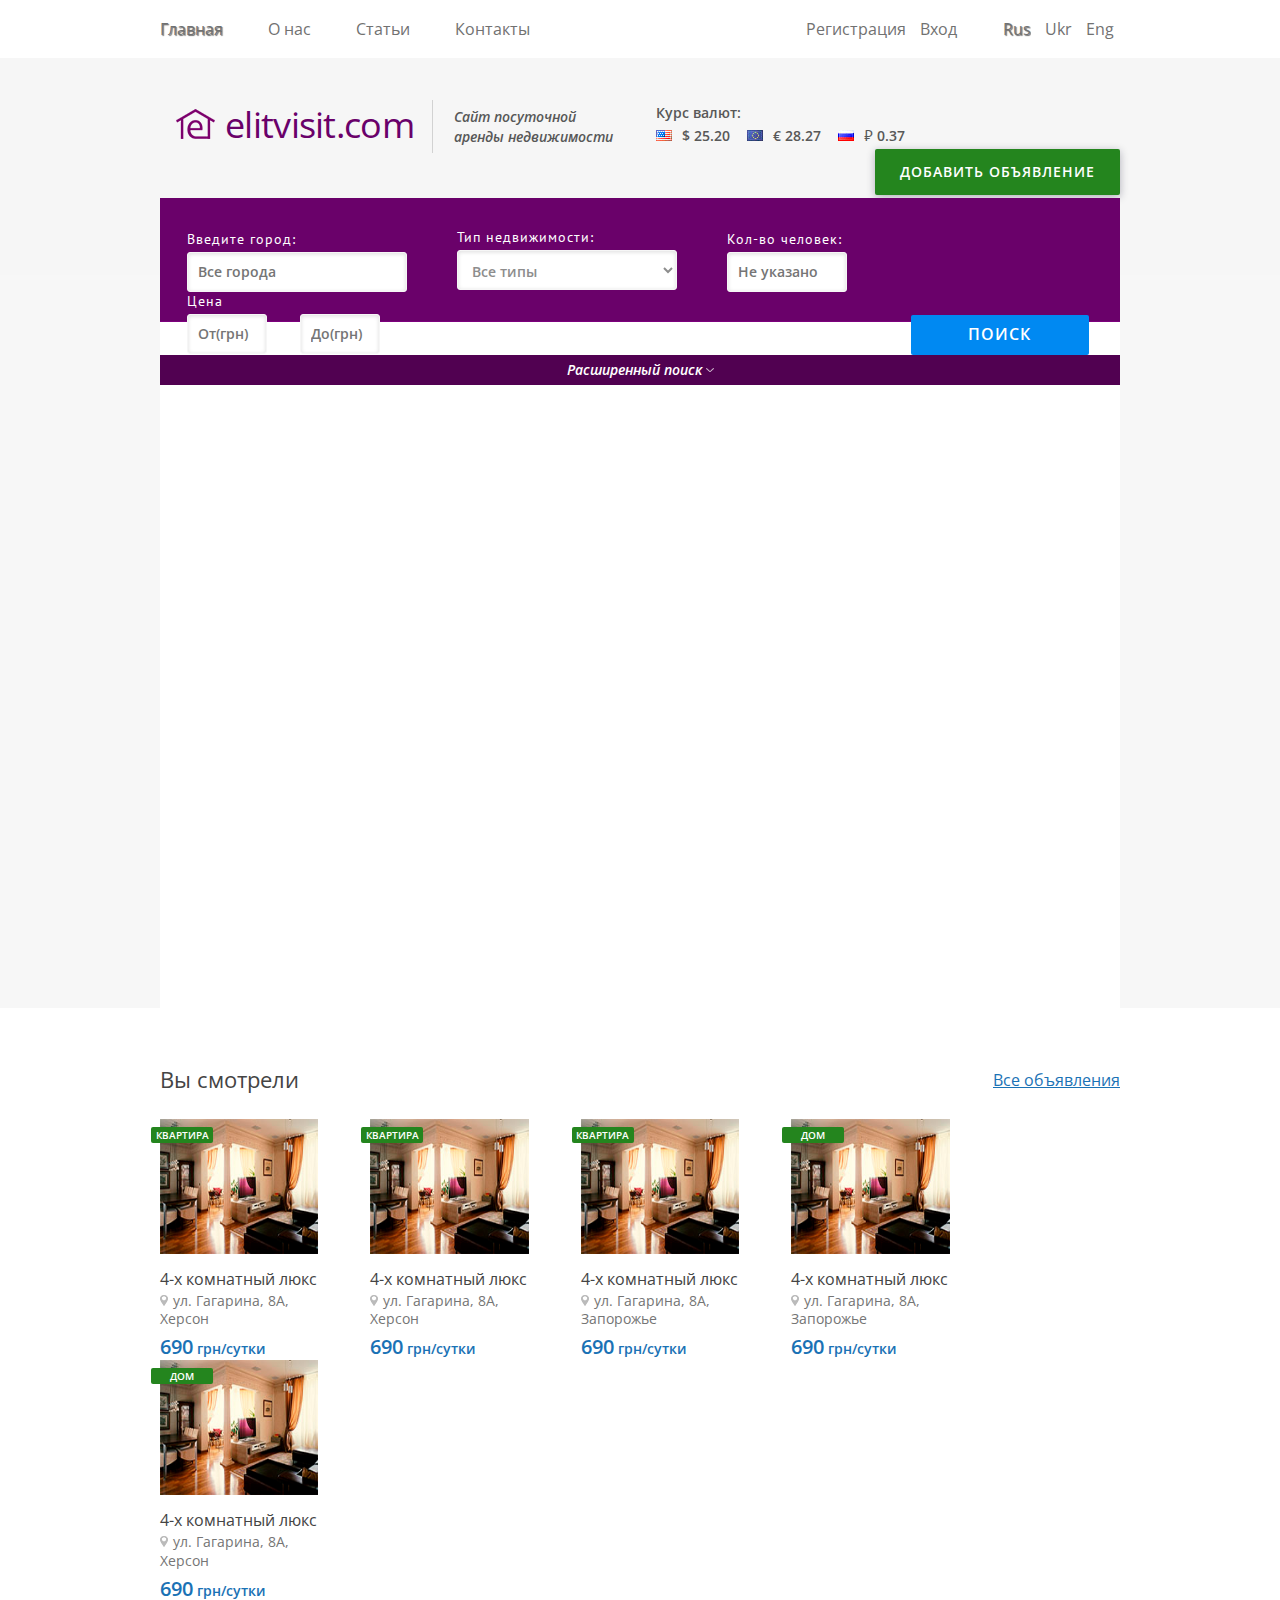
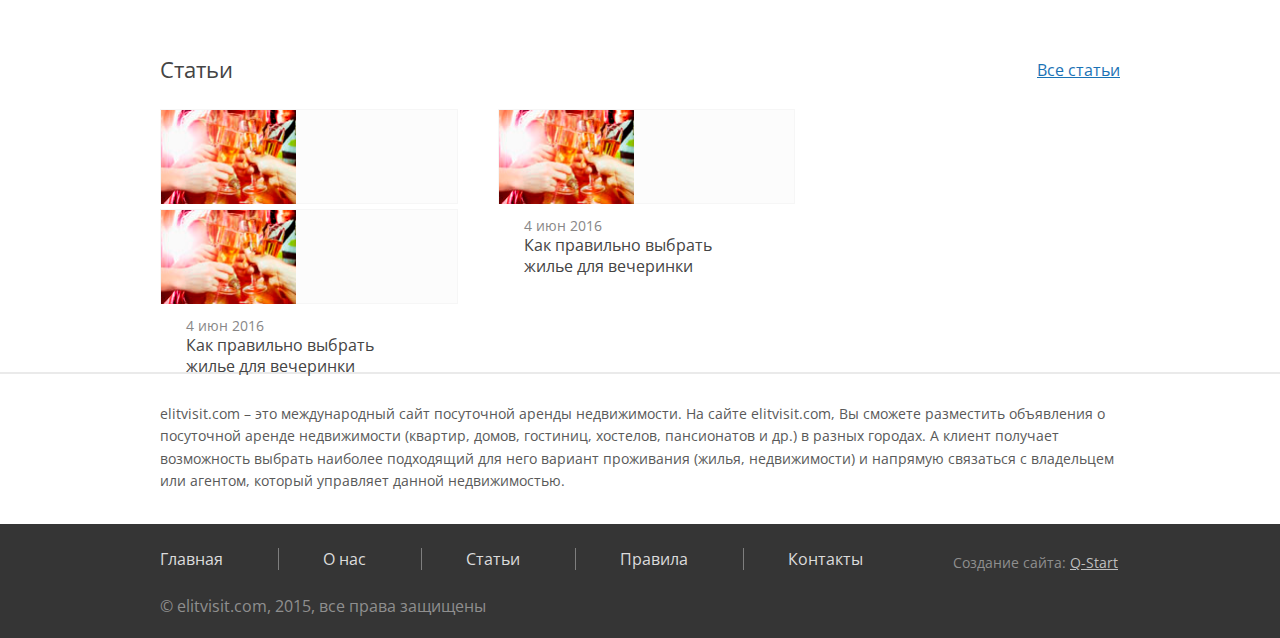
==== commit 3c389841: "first commit changex" ====
--- a/index.html
+++ b/index.html
@@ -184,7 +184,7 @@
 				</div>
 				<div class="articles-block__col">
 					<img src="img/art1.jpg" class="pull-left" alt=""/>
-					<div class="article-info pull-right">
+					<div class="article-info pull-left">
 						<a href="#">
 							<div class="art-data"><p>4 июн 2016</p></div>
 							<div class="art-name"><p>Как правильно выбрать жилье для вечеринки</p></div>
@@ -194,7 +194,7 @@
 				</div>
 				<div class="articles-block__col">
 					<img src="img/art1.jpg" class="pull-left" alt=""/>
-					<div class="article-info pull-right">
+					<div class="article-info pull-left">
 						<a href="#">
 							<div class="art-data"><p>4 июн 2016</p></div>
 							<div class="art-name"><p>Как правильно выбрать жилье для вечеринки</p></div>
--- a/css/style.css
+++ b/css/style.css
@@ -1,6 +1,7 @@
 @import url(https://fonts.googleapis.com/css?family=PT+Sans&subset=latin,cyrillic-ext);
 @import url(https://fonts.googleapis.com/css?family=Open+Sans:400,400italic,600,600italic&subset=latin,cyrillic-ext);
 /***************************/
+/*******VARIABLES****************/
 /***********************************************/
 html,
 body {
@@ -66,6 +67,9 @@
 textarea {
   resize: vertical;
 }
+/****************************************************************************************/
+/*                                  HEADER                                               /*
+/*******************************************************************************************/
 .header {
   height: 58px;
   position: fixed;
@@ -80,46 +84,48 @@
   width: 75%;
   margin: 0 auto;
 }
-.header .header__menu ul {
+.header .header__menu {
   margin: 0;
   padding: 0;
 }
-.header .header__menu ul li {
+.header .header__menu li {
   display: inline-block;
   padding: 18px 0 12px 0;
   margin: 0;
   overflow: hidden;
 }
-.header .header__menu ul li a {
+.header .header__menu li a {
   color: #717171;
   font: 400 16px Open sans;
   text-decoration: none;
 }
-.header .header__menu ul li:hover a,
-.header .header__menu ul li.active a {
+.header .header__menu li:hover a,
+.header .header__menu li.active a {
   text-shadow: 1px 1px 1px rgba(0, 0, 0, 0.6);
   text-decoration: none;
 }
-.header .main-menu ul li a {
+.header .main-menu li a {
   margin-right: 15px;
   padding: 20px 15px;
 }
-.header .main-menu ul li:first-child a {
+.header .main-menu li:first-child a {
   padding-left: 0;
 }
 .header .menu-enter {
   margin-right: 30px;
 }
-.header .menu-enter ul li a,
-.header .menu-lang ul li a {
+.header .menu-enter li a,
+.header .menu-lang li a {
   margin-left: 10px;
   padding: 20px 0px;
 }
-.header .menu-enter ul li:last-child a,
-.header .menu-lang ul li:last-child a {
+.header .menu-enter li:last-child a,
+.header .menu-lang li:last-child a {
   padding-right: 6px;
 }
-/***************************************/
+/*************************************************************************************/
+/***                    HIDDEN WINDOWS DESCRIPTION: ENTER REGUSTRATION             ***/
+/*************************************************************************************/
 .hidden_window {
   display: none;
   z-index: 999;
@@ -148,6 +154,21 @@
   top: 0px;
   z-index: 9998;
 }
+.button-enter {
+  display: inline-block;
+  font: 600 16px Open sans;
+  font-size: 14px;
+  color: #fff;
+  min-width: 144px;
+  height: 40px;
+  background-color: #0089f2;
+  padding: 8px 14px;
+  margin: 8px 0 26px -9px;
+  letter-spacing: 1.4px;
+}
+.button-enter:hover {
+  opacity: 0.9;
+}
 .enter,
 .registration {
   background-color: #fff;
@@ -190,25 +211,6 @@
 .registration .button-block {
   margin-top: 8px;
 }
-.enter .button-block .button-enter,
-.registration .button-block .button-enter {
-  display: inline-block;
-  font: 600 16px Open sans;
-  font-size: 14px;
-  color: #fff;
-  min-width: 144px;
-  height: 40px;
-  padding: 8px 14px;
-  background-color: #0089f2;
-  margin-bottom: 26px;
-  margin-left: -9px;
-  letter-spacing: 1.4px;
-  margin-top: 8px;
-}
-.enter .button-block .button-enter:hover,
-.registration .button-block .button-enter:hover {
-  opacity: 0.9;
-}
 .enter .button-block a,
 .registration .button-block a {
   display: block;
@@ -251,1054 +253,8 @@
   margin-bottom: 12px;
   margin-top: 0px;
 }
-/***********************************************************************/
-/*********************************************/
-.results-page .map {
-  height: 1009px;
-  margin-bottom: 38px;
-}
-.results-page .saw-block {
-  padding-bottom: 54px;
-}
-.results-page .articles-block {
-  background-color: #fff;
-  padding-bottom: 69px;
-}
-.search-results {
-  display: none;
-}
-.search-results.active {
-  display: block;
-  max-height: 812px;
-  width: 600px;
-  background-color: #fff;
-  position: absolute;
-  right: 12.5%;
-  margin-right: 20px;
-  top: 166px;
-}
-.search-results.active .result-show {
-  display: inline-block;
-  width: 26px;
-  height: 26px;
-}
-.search-results.active .result1-show {
-  background: transparent url(../img/type1.png) center center no-repeat;
-}
-.search-results.active .result1-show:hover,
-.search-results.active .result1-show.active {
-  background: transparent url(../img/type1_active.png) center center no-repeat;
-}
-.search-results.active .result2-show {
-  background: transparent url(../img/type2.png) center center no-repeat;
-}
-.search-results.active .result2-show:hover,
-.search-results.active .result2-show.active {
-  background: transparent url(../img/type2_active.png) center center no-repeat;
-}
-.search-results.active .result3-show {
-  background: transparent url(../img/type3.png) center center no-repeat;
-}
-.search-results.active .result3-show:hover,
-.search-results.active .result3-show.active {
-  background: transparent url(../img/type3_active.png) center center no-repeat;
-}
-.search-results.active .search-results-header {
-  border-bottom: 1px solid #dadada;
-  padding: 8px 15px 10px;
-}
-.search-results.active .search-results-header h3 {
-  font: 400 16px Open sans;
-  font-size: 18px;
-  color: #444444;
-  margin-bottom: -3px;
-}
-.search-results.active .search-results-header p {
-  font: 400 16px Open sans;
-  font-size: 12px;
-  color: #817e7e;
-}
-.search-results.active .search-results-header .search-results-header__right {
-  margin-top: 9px;
-  margin-right: 15px;
-}
-.search-results.active .search-results-header .search-results-header__right a {
-  margin-left: 11px;
-}
-.search-results.active .search-footer {
-  display: flex;
-  align-items: center;
-  justify-content: center;
-  height: 44px;
-  border-top: 1px solid #dadada;
-}
-.search-results.active .search-footer a {
-  font: 400 16px Open sans;
-  font-size: 14px;
-  color: #3b3b3a;
-  text-decoration: none;
-}
-.search-results.active .search-footer a:hover {
-  text-decoration: underline;
-}
-.search-results-block {
-  padding: 0px 15px;
-  display: block;
-  max-height: 709px;
-  overflow-y: auto;
-}
-.search-results-block .result__item {
-  position: relative;
-}
-.search-results-block .result__item .rezult__item__name p {
-  font: 400 16px Open sans;
-  color: #444444;
-  margin-bottom: 4px;
-}
-.search-results-block .result__item .rezult__item__address p {
-  font: 400 16px Open sans;
-  font-size: 14px;
-  color: #444444;
-}
-.search-results-block .result__item .rezult__item__address p img {
-  margin-right: 8px;
-}
-.search-results-block .result__item .rezult__item__all-info-phone {
-  font: italic 400 16px Open sans;
-  font-size: 14px;
-  color: #717171;
-  font-style: italic;
-}
-.search-results-block .result__item .rezult__item__info {
-  margin-top: 8px;
-}
-.search-results-block .result__item .rezult__item__info .beds {
-  margin-right: 3px;
-}
-.search-results-block .result__item .rezult__item__info .beds span {
-  font: 400 16px PT Sans;
-  font-size: 14px;
-  color: #717171;
-}
-.search-results-block .result__item .rezult__item__info .type-flat {
-  margin-right: 13px;
-}
-.search-results-block .result__item .rezult__item__price {
-  float: right;
-  margin-right: 20px;
-  margin-top: 5px;
-  text-align: right;
-}
-.search-results-block .result__item .rezult__item__price p {
-  font: 600 16px Open sans;
-  font-size: 14px;
-  color: #1a72b5;
-  margin-bottom: 5px;
-}
-.search-results-block .result__item .rezult__item__price p span {
-  font-size: 20px;
-}
-.search-results-block .result__item .rezult__item__price .rezult__item__reviews a {
-  font: italic 400 16px Open sans;
-  font-size: 14px;
-  color: #1a72b5;
-}
-/******************************************************************/
-.result1 .result__item {
-  height: 94px;
-  padding: 8px 0;
-  border-bottom: 1px solid #dadada;
-}
-.result1 .result__item .name-result2 {
-  display: none;
-}
-.result1 .result__item .name-result1 {
-  display: block;
-}
-.result1 .result__item .phone-result2 {
-  display: none;
-}
-.result1 .result__item .phone-result1 {
-  display: block;
-}
-.result1 .result__item .phone-result3 {
-  display: none;
-}
-.result1 .result__item .rezult__item__more {
-  display: none;
-}
-.result1 .result__item .type {
-  background-color: #22d454;
-  top: 20px;
-  left: -2px;
-  height: 16px;
-  width: 60px;
-}
-.result1 .result__item .rezult__item__img {
-  float: left;
-}
-.result1 .result__item .rezult__item__img img {
-  height: 70px;
-  width: 100px;
-  margin-top: 5px;
-  margin-right: 14px;
-}
-.result1 .result__item .rezult__item__all-info {
-  float: left;
-}
-.result1 .result__item .rezult__item__all-info .type-flat,
-.result1 .result__item .rezult__item__all-info .beds,
-.result1 .result__item .rezult__item__all-info .rezult__item__all-info-phone {
-  float: left;
-}
-.result2 {
-  padding: 0px 18px;
-}
-.result2 .result__item {
-  height: 144px;
-  padding: 8px 0;
-  border-bottom: 1px solid #dadada;
-}
-.result2 .result__item .rezult__item__address {
-  margin-top: 12px;
-  margin-bottom: 10px;
-}
-.result2 .result__item .rezult__item__all-info-phone {
-  float: left;
-}
-.result2 .result__item .type {
-  background-color: #22d454;
-  top: 47px;
-  left: -2px;
-  height: 16px;
-  width: 60px;
-}
-.result2 .result__item .name-result2 {
-  display: block;
-}
-.result2 .result__item .name-result1 {
-  display: none;
-}
-.result2 .result__item .phone-result2 {
-  display: block;
-}
-.result2 .result__item .phone-result1 {
-  display: none;
-}
-.result2 .result__item .phone-result3 {
-  display: none;
-}
-.result2 .result__item .rezult__item__more {
-  display: none;
-}
-.result2 .result__item .rezult__item__img {
-  float: left;
-}
-.result2 .result__item .rezult__item__img img {
-  height: 92px;
-  width: 130px;
-  margin-top: 5px;
-  margin-right: 14px;
-}
-.result2 .result__item .rezult__item__all-info {
-  float: left;
-}
-.result2 .result__item .rezult__item__all-info .type-flat,
-.result2 .result__item .rezult__item__all-info .beds {
-  float: left;
-}
-.result2 .result__item .rezult__item__all-info .rezult__item__all-info-phone {
-  float: none;
-}
-.result2 .result__item .rezult__item__price {
-  float: right;
-}
-.result2 .result__item .beds span {
-  margin-left: 5px;
-}
-.result3 {
-  padding: 0px 6px;
-  vertical-align: top;
-}
-.result3 .result__item {
-  height: 255px;
-  width: 32%;
-  float: left;
-  padding: 16px 0px 16px 13px;
-}
-.result3 .result__item .phone-result2 {
-  display: none;
-}
-.result3 .result__item .phone-result3 {
-  display: block;
-}
-.result3 .result__item .phone-result1 {
-  display: none;
-}
-.result3 .result__item .name-result1 {
-  display: block;
-}
-.result3 .result__item .name-result2 {
-  display: none;
-}
-.result3 .result__item .type {
-  background-color: #24851e;
-  top: 29px;
-  left: 4px;
-  padding: 0 5px;
-}
-.result3 .result__item .rezult__item__img img {
-  height: 106px;
-  width: 160px;
-  margin-top: 5px;
-  margin-right: 14px;
-}
-.result3 .result__item .rezult__item__all-info-phone {
-  font: 400 16px Open sans;
-  font-size: 14px;
-  color: #1a72b5;
-  max-height: 20px;
-  overflow: hidden;
-}
-.result3 .result__item .rezult__item__img {
-  margin-bottom: 10px;
-}
-.result3 .result__item .rezult__item__address {
-  max-height: 20px;
-  overflow: hidden;
-}
-.result3 .result__item .rezult__item__address p {
-  font: 400 16px Open sans;
-  font-size: 14px;
-  color: #757575;
-  max-height: 20px;
-  overflow: hidden;
-}
-.result3 .result__item .rezult__item__info {
-  display: none;
-}
-.result3 .result__item .rezult__item__price {
-  float: left;
-  text-align: left;
-}
-.result3 .result__item .rezult__item__price p {
-  margin-bottom: -2px;
-}
-.result3 .result__item .rezult__item__name {
-  max-height: 23px;
-  overflow: hidden;
-}
-.result3 .result__item .rezult__item__name p {
-  margin-bottom: 0px;
-}
-.result3 .result__item .rezult__item__reviews {
-  display: none;
-}
-.result3 .result__item .rezult__item__more {
-  display: block;
-}
-.result3 .result__item .rezult__item__more a {
-  font: 400 16px Open sans;
-  font-size: 14px;
-  color: #1a72b5;
-}
-/*******************************************************************/
-/*********************************************/
-.main.flat-page .map {
-  height: 896px;
-  position: static;
-  width: 51.8%;
-}
-.main.flat-page .wrapper.main {
-  padding-top: 198px;
-  margin-bottom: 25px;
-}
-.main.flat-page .see-full-advert-window {
-  display: block;
-  z-index: 1;
-  height: 896;
-  padding-bottom: 60px;
-  width: 48%;
-  background-color: #fff;
-  padding: 0px 0px 0px 32px;
-}
-.main.flat-page .see-full-advert-window .see__item {
-  position: relative;
-  height: 100%;
-  width: 100%;
-}
-.main.flat-page .see-full-advert-window .see__item .see__item-header {
-  margin-top: -3px;
-  margin-bottom: 16px;
-}
-.main.flat-page .see-full-advert-window .see__item .see__item-header h2 {
-  font: 400 16px Open sans;
-  font-size: 22px;
-  color: #444444;
-  margin-left: -2px;
-  margin-bottom: 4px;
-}
-.main.flat-page .see-full-advert-window .see__item .see__item-header .see__item__address {
-  color: #444444;
-}
-.main.flat-page .see-full-advert-window .see__item .see__item-header .see__item__address img {
-  margin-right: 4px;
-}
-.main.flat-page .see-full-advert-window .see__item .see__item-header .see__item__info {
-  margin-right: 4px;
-}
-.main.flat-page .see-full-advert-window .see__item .see__item-header .see__item__info .type-flat {
-  background-color: #24851e;
-}
-.main.flat-page .see-full-advert-window .see__item .see__item-header .see__item__info .type-flat {
-  margin-right: 20px;
-  height: 22px;
-  width: 35px;
-  margin-top: 2px;
-  float: left;
-}
-.main.flat-page .see-full-advert-window .see__item .see__item-header .see__item__info .beds {
-  float: left;
-}
-.main.flat-page .see-full-advert-window .see__item .see__item-header .see__item__info .beds img {
-  margin-right: 3px;
-  width: 27px;
-}
-.main.flat-page .see-full-advert-window .see__item .see__item-header .see__item-price {
-  margin-right: 4px;
-  margin-top: 4px;
-}
-.main.flat-page .see-full-advert-window .see__item .see__item-header .see__item-price p {
-  font: 600 16px Open sans;
-  color: #1a72b5;
-}
-.main.flat-page .see-full-advert-window .see__item .see__item-header .see__item-price p span {
-  font-size: 22px;
-}
-.main.flat-page .see-full-advert-window .see__item .advert-author {
-  margin-top: 33px;
-  margin-bottom: 26px;
-  background-color: #f3f3f3;
-  position: relative;
-  height: 87px;
-  padding: 5px 0 5px 120px;
-}
-.main.flat-page .see-full-advert-window .see__item .advert-author .author-photo {
-  height: 100px;
-  width: 100px;
-  border-radius: 50%;
-  background: #5b5b5b url(../img/author-photo1.png) center center no-repeat;
-  position: absolute;
-  left: 0;
-  top: 50%;
-  margin-top: -50px;
-}
-.main.flat-page .see-full-advert-window .see__item .advert-author .author-info h3 {
-  font: 600 16px Open sans;
-  font-size: 18px;
-  color: #2b2b2b;
-}
-.main.flat-page .see-full-advert-window .see__item .advert-author .author-info .see__item-phone p {
-  font: italic 400 16px Open sans;
-  colot: #2b2b2b;
-}
-.main.flat-page .see-full-advert-window .see__item .advert-author .author-info a {
-  font: 600 16px Open sans;
-  color: #1a72b5;
-  letter-spacing: -1.2px;
-}
-.main.flat-page .see-full-advert-window .see__item .author-contact {
-  background-color: #0089f2;
-  display: inline-block;
-  font-size: 14px;
-  color: #fff;
-  padding: 10px 20px;
-  text-decoration: none;
-  margin-left: 5px;
-  margin-bottom: 27px;
-  height: auto;
-}
-.main.flat-page .see-full-advert-window .see__item .author-contact:hover {
-  opacity: 0.7;
-}
-.main.flat-page .see-full-advert-window .see__item .see-advert-fullinfo {
-  color: #444444;
-}
-.main.flat-page .see-full-advert-window .see__item .see-advert-fullinfo h3 {
-  font: 600 16px Open sans;
-  font-size: 18px;
-  margin-bottom: 13px;
-}
-.main.flat-page .see-full-advert-window .see__item .see-advert-fullinfo p,
-.main.flat-page .see-full-advert-window .see__item .see-advert-fullinfo span {
-  color: #5a5a5a;
-}
-.main.flat-page .see-full-advert-window .see__item .see-advert-fullinfo p {
-  margin-bottom: 35px;
-  line-height: 1.35;
-}
-.main.flat-page .see-full-advert-window .see__item .see-advert-fullinfo .advert-cond .advert-cond-item {
-  width: 33.333333%;
-  float: left;
-  margin-bottom: 3px;
-}
-.main.flat-page .see-full-advert-window .see__item .see-advert-fullinfo .advert-cond .advert-cond-item img {
-  margin-right: 9px;
-}
-.main.flat-page .see-full-advert-window .see__item .see__item-footer {
-  position: absolute;
-  bottom: 0;
-  left: 0;
-  height: 50px;
-  width: 100%;
-  padding: 10px;
-  text-align: right;
-}
-.main.flat-page .see-full-advert-window .see__item .see__item-footer a {
-  color: #1a72b5;
-}
-/*******************************************************************/
-.map {
-  background-size: cover;
-  margin-bottom: 56px;
-  width: 100%;
-  height: 733px;
-  background-color: #fff;
-  position: relative;
-}
-.map.full:before,
-.map.full:after {
-	content: " ";
-  background-color: #f6f6f6;
-  opacity: 0.8;
-  position: absolute;
-  top: 0;
-  height: 100%;
-  width: 12.5%;
-	z-index: 2;
-}
-.map.full:before {
-  left: 0;
-}
-.map.full:after {
-  right: 0;
-}
-.map .wrapper {
-  position: relative;
-}
 /***************************************************************************/
-.main.add-advert-page .map {
-  height: 1245px;
-  margin-bottom: 65px;
-  width: 52%;
-}
-.main.add-advert-page .wrapper.main {
-  padding-top: 168px;
-}
-.main.add-advert-page .add-advert-window {
-  display: block;
-  z-index: 1;
-  height: auto;
-  width: 51.5%;
-  background-color: #fff;
-  position: absolute;
-  right: -40px;
-  top: 168px;
-  padding: 2px 0px 7px 0px;
-}
-.main.add-advert-page .add-advert-window input[type="text"],
-.main.add-advert-page .add-advert-window input[type="password"],
-.main.add-advert-page .add-advert-window input[type="email"] {
-  height: 33px;
-  margin-bottom: 16px;
-  box-shadow: inset 0px 1px 4px rgba(0, 0, 0, 0.35);
-}
-.main.add-advert-page .add-advert-window .input {
-  padding: 3px 33px 0px 19px;
-}
-.main.add-advert-page .add-advert-window .advert-name input {
-  height: 40px;
-  margin-bottom: 8px;
-}
-.main.add-advert-page .add-advert-window .input.advert-name,
-.main.add-advert-page .add-advert-window .input.advert-description {
-  padding: 5px 33px 5px 19px;
-}
-.main.add-advert-page .add-advert-window form {
-  padding: 0px 8px 0 10px;
-}
-.main.add-advert-page .add-advert-window select {
-  height: 33px;
-  margin-bottom: 6px;
-}
-.main.add-advert-page .add-advert-window textarea {
-  height: 197px;
-  margin-bottom: 8px;
-}
-.main.add-advert-page .add-advert-window .count {
-  margin-bottom: 10px;
-}
-.main.add-advert-page .add-advert-window .count h4 {
-  margin-bottom: 10px;
-}
-.main.add-advert-page .add-advert-window .count a,
-.main.add-advert-page .add-advert-window .count .count-count {
-  height: 43px;
-  text-decoration: none;
-  display: block;
-  border: 1px solid #d9d9d9;
-  background: -moz-linear-gradient(top, #ffffff 0%, #f7f7f7 100%);
-  /* FF3.6-15 */
-  background: -webkit-linear-gradient(top, #ffffff 0%, #f7f7f7 100%);
-  /* Chrome10-25,Safari5.1-6 */
-  background: linear-gradient(to bottom, #ffffff 0%, #f7f7f7 100%);
-  /* W3C, IE10+, FF16+, Chrome26+, Opera12+, Safari7+ */
-  filter: progid:DXImageTransform.Microsoft.gradient(startColorstr='#ffffff', endColorstr='#f7f7f7', GradientType=0);
-  /* IE6-9 */
-}
-.main.add-advert-page .add-advert-window .count a:hover {
-  text-decoration: underline;
-  opacity: 0.7;
-}
-.main.add-advert-page .add-advert-window .count a.count-minus,
-.main.add-advert-page .add-advert-window .count a.count-plus,
-.main.add-advert-page .add-advert-window .count .count-count {
-  width: 82px;
-  display: flex;
-  align-items: center;
-  justify-content: center;
-}
-.main.add-advert-page .add-advert-window .count a.count-minus {
-  border-radius: 3px 0 0 3px;
-  padding-right: 12px;
-}
-.main.add-advert-page .add-advert-window .count a.count-plus {
-  border-radius: 0 3px 3px 0;
-  padding-left: 12px;
-}
-.main.add-advert-page .add-advert-window .count .count-count {
-  font: 400 16px Open sans;
-  font-size: 16px;
-  color: #000;
-}
-.main.add-advert-page .add-advert-window .count input[type="text"],
-.main.add-advert-page .add-advert-window .count input[type="password"],
-.main.add-advert-page .add-advert-window .count input[type="email"] {
-  height: 43px;
-}
-.main.add-advert-page .add-advert-window .input-phone input[type="text"] {
-  margin-bottom: 9px;
-}
-.main.add-advert-page .add-advert-window h3 {
-  font: 400 16px Open sans;
-  color: #444444;
-  font-size: 22px;
-  margin-left: 32px;
-  margin-bottom: 22px;
-  margin-top: -2px;
-}
-.main.add-advert-page .add-advert-window h4 {
-  font: 400 16px Open sans;
-  color: #000;
-  margin-left: 5px;
-  margin-bottom: 4px;
-}
-.main.add-advert-page .add-advert-window .checkbox input[type="checkbox"] {
-  width: 30px;
-  height: auto;
-}
-.main.add-advert-page .add-advert-window .facilities {
-  font: 400 16px Open sans;
-  font-size: 14px;
-  padding: 13px 0 0 6px;
-  margin-bottom: 5px;
-}
-.main.add-advert-page .add-advert-window .facilities h4 {
-  font: inherit;
-  margin-left: 15px;
-  margin-bottom: 17px;
-}
-.main.add-advert-page .add-advert-window .facilities input {
-  margin-right: 7px;
-}
-.main.add-advert-page .add-advert-window .facilities .checkbox {
-  margin-bottom: 15px;
-  padding: 0 0 0 1px;
-}
-.main.add-advert-page .add-advert-window .agreement {
-  font: 400 16px Open sans;
-  font-size: 12px;
-  padding: 4px 0 0 19px;
-  margin-bottom: 10px;
-  margin-right: -15px;
-  text-align: center;
-}
-.main.add-advert-page .add-advert-window .agreement p {
-  text-align: left;
-}
-.main.add-advert-page .add-advert-window .save-advert {
-  display: inline-block;
-  height: 40px;
-  width: auto;
-  background-color: #24851e;
-  letter-spacing: 1.4px;
-  color: #fff;
-  padding: 9px 15px;
-  text-decoration: none;
-  font: 600 16px Open sans;
-  font-size: 14px;
-  margin-top: 27px;
-  margin-bottom: 0;
-  border-radius: 0;
-}
-.main.add-advert-page .load_photo {
-  display: inline-block;
-  height: 39px;
-  background-color: #0089f2;
-  color: #fff;
-  padding: 9px 18px;
-  text-decoration: none;
-  font: 600 16px Open sans;
-  font-size: 14px;
-  margin-top: 10px;
-  width: auto;
-  letter-spacing: 1.4px;
-}
-.main.add-advert-page .button-load-photo {
-  margin-bottom: 15px;
-  margin-top: 5px;
-}
-.main.add-advert-page .button-load-photo h4 {
-  margin-bottom: 7px;
-}
-/************************************************************/
-.logo-block {
-  background-color: #f6f6f6;
-  position: relative;
-  padding-top: 100px;
-  height: 275px;
-}
-.logo-block .wrapper {
-  width: 75%;
-  margin: 0 auto;
-}
-.logo-block .logo {
-  padding: 0px 16px;
-}
-.logo-block .logo figure {
-  font-family: 400 16px PT Sans;
-  color: #6a016a;
-  font-size: 36px;
-  margin-left: 10px;
-  letter-spacing: -0.7px;
-}
-.logo-block .logo img {
-  margin-top: 9px;
-}
-.logo-block .about-site {
-  width: 206px;
-  padding: 7px 21px;
-  border-left: 1px solid #d2d2d2;
-  margin-left: 2px;
-}
-.logo-block .about-site p {
-  font: 600 italic 16px Open sans;
-  font-size: 14px;
-  color: #585858;
-  line-height: 1.4;
-}
-.logo-block .kurs {
-  margin-left: 18px;
-  width: 280px;
-  padding: 3px 0;
-}
-.logo-block .kurs p {
-  font: 600 16px Open sans;
-  font-size: 14px;
-  color: #585858;
-}
-.logo-block .kurs .kurs1,
-.logo-block .kurs .kurs2,
-.logo-block .kurs .kurs3 {
-  margin-top: 2px;
-  width: 91px;
-}
-.logo-block .kurs .kurs1 img,
-.logo-block .kurs .kurs2 img,
-.logo-block .kurs .kurs3 img,
-.logo-block .kurs .kurs1 p,
-.logo-block .kurs .kurs2 p,
-.logo-block .kurs .kurs3 p {
-  display: inline;
-}
-.logo-block .kurs .kurs1 img,
-.logo-block .kurs .kurs2 img,
-.logo-block .kurs .kurs3 img {
-  margin-right: 10px;
-}
-.logo-block .kurs .kurs3 span {
-  font: 400 16px PT Sans;
-}
-.logo-block .add-advert {
-  height: 46px;
-  background-color: #24851e;
-  font: 600 16px Open sans;
-  font-size: 14px;
-  color: #fff;
-  text-decoration: none;
-  padding: 13px 25px;
-  letter-spacing: 1px;
-  box-shadow: 0 2px 8px rgba(15, 14, 45, 0.3);
-}
-.logo-block .add-advert:hover {
-  opacity: 0.9;
-}
-.main {
-  position: relative;
-}
-.main .search-block {
-  width: 100%;
-  position: absolute;
-  left: 0px;
-  top: -77px;
-  z-index: 998;
-}
-.main .search-block .wrapper {
-  width: 75%;
-}
-.main .search-block .search-input {
-  display: inline-block;
-  margin: 0 19px 0 27px;
-}
-.main .search-block .search {
-  height: 124px;
-  background-color: #6a016a;
-  padding: 0px;
-  border-bottom: 1px solid #7d007d;
-}
-.main .search-block .search .button-search {
-  display: inline-block;
-  height: 40px;
-  width: 178px;
-  background-color: #0089f2;
-  font: 600 16px Open sans;
-  color: #fff;
-  text-decoration: none;
-  padding: 8px 57px;
-  letter-spacing: 1px;
-  margin-left: 11px;
-}
-.main .search-block .search .button-search:hover {
-  opacity: 0.9;
-}
-.main .search-block .search form {
-  padding-top: 30px;
-}
-.main .search-block .search form input[type="text"],
-.main .search-block .search form input[type="password"],
-.main .search-block .search form input[type="email"],
-.main .search-block .search form select {
-  padding: 10px;
-  margin-top: 4px;
-  font: 600 16px Open sans;
-  font-size: 14px;
-}
-.main .search-block .search form span {
-  display: inline-block;
-  font: 400 16px PT Sans;
-  font-size: 18px;
-  color: rgba(255, 255, 255, 0.58);
-  margin-right: 5px;
-}
-.main .search-block .search form input.input-from {
-  margin-right: 5px;
-}
-.main .search-block .search form input.input-from,
-.main .search-block .search form input.input-to {
-  width: 80px;
-  display: inline-block;
-}
-.main .search-block .search form .search-input.long {
-  width: 220px;
-}
-.main .search-block .search form .search-input.medium {
-  width: 120px;
-}
-.main .search-block .search h4,
-.main .search-block .search label {
-  font: 400 16px PT Sans;
-  font-size: 14px;
-  color: #fff;
-  letter-spacing: 1px;
-}
-.main .search-block .wide-search {
-  display: block;
-  width: 100%;
-  height: 30px;
-  background-color: #510151;
-  color: #fff;
-  font: 600 italic 16px Open sans;
-  font-size: 14px;
-  text-decoration: none;
-  display: flex;
-  justify-content: center;
-  align-items: center;
-}
-.main .search-block .wide-search:hover {
-  text-decoration: underline;
-}
-.main .wide-search-down {
-  height: 170px;
-  width: 100%;
-  background-color: #6a016a;
-  display: none;
-  z-index: 99;
-}
-.main .wide-search-down .search-input {
-  padding: 7px 0 9px 24px;
-  margin: 0px 3px 0 0;
-  width: 24%;
-  color: #fff;
-  font: 400 16px Open sans;
-  font-size: 14px;
-}
-.main .wide-search-down .search-input input[type="checkbox"] {
-  margin-right: 15px;
-  font: 400 16px Open sans;
-  font-size: 14px;
-}
-.main .wide-search-down.active {
-  display: block;
-}
-.main .wrapper {
-  width: 75%;
-  margin: 0 auto;
-  position: relative;
-}
-.main .wrapper.main {
-  position: relative;
-  padding-top: 0px;
-}
-.main .saw-block {
-  background-color: #fff;
-  padding-bottom: 52px;
-}
-.main .saw-block h2 {
-  font: 400 16px Open sans;
-  font-size: 22px;
-  color: #444444;
-  margin-bottom: 25px;
-}
-.main .saw-block a {
-  margin-top: 5px;
-}
-.main .saw-block .saw-block__item {
-  display: inline-block;
-  vertical-align: top;
-  width: 16.5%;
-  margin-right: 48px;
-  position: relative;
-}
-.main .saw-block .saw-block__item .type {
-  width: 62px;
-  height: 16px;
-}
-.main .saw-block .saw-block__item .saw-block__item__name p {
-  font: 400 16px Open sans;
-  color: #444444;
-  margin-bottom: 2px;
-}
-.main .saw-block .saw-block__item .saw-block__item__address p {
-  font-family: 400 16px Open sans;
-  font-size: 14px;
-  color: #757575;
-  margin-bottom: 5px;
-  line-height: 1.3;
-}
-.main .saw-block .saw-block__item .saw-block__item__address p img {
-  margin-right: 5px;
-}
-.main .saw-block .saw-block__item .saw-block__item__price p {
-  font: 600 16px Open sans;
-  font-size: 14px;
-  color: #1a72b5;
-}
-.main .saw-block .saw-block__item .saw-block__item__price p span {
-  font-size: 20px;
-}
-.main .saw-block .saw-block__item .saw-block__item__img {
-  width: 100%;
-  margin-bottom: 9px;
-}
-.main .saw-block .saw-block__item .saw-block__item__img img {
-  width: 100%;
-}
-.main .saw-block .saw-block__item:last-child {
-  margin-right: 0;
-}
-.main .articles-block {
-  background-color: #fff;
-  padding-bottom: 63px;
-}
-.main .articles-block h2 {
-  font: 400 16px Open sans;
-  font-size: 22px;
-  color: #444444;
-  margin-bottom: 25px;
-}
-.main .articles-block a {
-  margin-top: 5px;
-}
-.main .articles-block .articles-block__col {
-  width: 31%;
-  display: inline-block;
-  height: 95px;
-  background-color: #fcfcfc;
-  border: 1px solid #f6f6f6;
-  margin-right: 36px;
-}
-.main .articles-block .articles-block__col a {
-  text-decoration: none;
-}
-.main .articles-block .articles-block__col a:hover {
-  text-decoration: underline;
-}
-.main .articles-block .articles-block__col img {
-  width: 135px;
-  height: auto;
-}
-.main .articles-block .articles-block__col .article-info {
-  width: 235px;
-  padding: 12px 15px 0px 25px;
-}
-.main .articles-block .articles-block__col .article-info .art-data p {
-  font: 400 16px Open sans;
-  font-size: 14px;
-  color: #888787;
-}
-.main .articles-block .articles-block__col .article-info .art-name p {
-  font: 400 16px Open sans;
-  color: #444444;
-  line-height: 1.3;
-}
-.main .articles-block .articles-block__col:last-child {
-  margin-right: 0;
-}
-.main .bottom-text {
-  padding-bottom: 32px;
-}
-.main .bottom-text p {
-  font: 400 16px Open sans;
-  font-size: 14px;
-  color: #595959;
-  line-height: 1.6;
-}
-.main .bottom-text-line {
-  width: 100vw;
-  height: 2px;
-  border-bottom: 2px solid #eaeaea;
-  margin-bottom: 29px;
-}
+/*                      TYPE DESCRIOTION                                   */
 /************************************************************************/
 .type {
   background-color: #24851e;
@@ -1344,7 +300,1087 @@
 .type-flat.threek:after {
   content: '3к';
 }
-/*******************profile page**************/
+/********************************************************************** */
+/*                          LOGO BLOCK                                 */
+/**********************************************************************/
+.logo-block {
+  background-color: #f6f6f6;
+  position: relative;
+  padding-top: 100px;
+  height: 275px;
+}
+.logo-block .wrapper {
+  width: 75%;
+  margin: 0 auto;
+}
+.logo-block .logo {
+  padding: 0px 16px;
+}
+.logo-block .logo figure {
+  font-family: 400 16px PT Sans;
+  color: #6a016a;
+  font-size: 36px;
+  margin-left: 10px;
+  letter-spacing: -0.7px;
+}
+.logo-block .logo img {
+  margin-top: 9px;
+}
+.logo-block .about-site {
+  width: 206px;
+  padding: 7px 21px;
+  border-left: 1px solid #d2d2d2;
+  margin-left: 2px;
+}
+.logo-block .about-site p {
+  font: 600 italic 16px Open sans;
+  font-size: 14px;
+  color: #585858;
+  line-height: 1.4;
+}
+.logo-block .kurs {
+  margin-left: 18px;
+  width: 280px;
+  padding: 3px 0;
+}
+.logo-block .kurs p {
+  font: 600 16px Open sans;
+  font-size: 14px;
+  color: #585858;
+}
+.logo-block .kurs .kurs1,
+.logo-block .kurs .kurs2,
+.logo-block .kurs .kurs3 {
+  margin-top: 2px;
+  width: 91px;
+}
+.logo-block .kurs .kurs1 img,
+.logo-block .kurs .kurs2 img,
+.logo-block .kurs .kurs3 img,
+.logo-block .kurs .kurs1 p,
+.logo-block .kurs .kurs2 p,
+.logo-block .kurs .kurs3 p {
+  display: inline;
+}
+.logo-block .kurs .kurs1 img,
+.logo-block .kurs .kurs2 img,
+.logo-block .kurs .kurs3 img {
+  margin-right: 10px;
+}
+.logo-block .kurs .kurs3 span {
+  font: 400 16px PT Sans;
+}
+.logo-block .add-advert {
+  height: 46px;
+  background-color: #24851e;
+  font: 600 16px Open sans;
+  font-size: 14px;
+  color: #fff;
+  text-decoration: none;
+  padding: 13px 25px;
+  letter-spacing: 1px;
+  box-shadow: 0 2px 8px rgba(15, 14, 45, 0.3);
+}
+.logo-block .add-advert:hover {
+  opacity: 0.9;
+}
+/*****************************************************************************************/
+/*                     MAIN - SEARCH, SAW_BLOCK, ARTICLES_BLOCK                     */
+/*****************************************************************************************/
+.main {
+  position: relative;
+  /*************************************  SAW_BLOCK           *************/
+  /*********                  ARTICLES_BLOCK                   **************/
+}
+.main .search-block {
+  width: 100%;
+  position: absolute;
+  left: 0px;
+  top: -77px;
+  z-index: 998;
+  /***********************           SEARCH              ****************/
+}
+.main .search-block .wrapper {
+  width: 75%;
+}
+.main .search-block .search-input {
+  display: inline-block;
+  margin: 0 19px 0 27px;
+}
+.main .search-block .search {
+  height: 124px;
+  background-color: #6a016a;
+  padding: 0px;
+  border-bottom: 1px solid #7d007d;
+}
+.main .search-block .search .button-search {
+  float: right;
+  margin-right: 31px;
+  margin-top: 23px;
+  height: 40px;
+  width: 178px;
+  background-color: #0089f2;
+  font: 600 16px Open sans;
+  color: #fff;
+  text-decoration: none;
+  padding: 8px 57px;
+  letter-spacing: 1px;
+  margin-left: 11px;
+}
+.main .search-block .search .button-search:hover {
+  opacity: 0.9;
+}
+.main .search-block .search form {
+  padding-top: 30px;
+}
+.main .search-block .search form input[type="text"],
+.main .search-block .search form input[type="password"],
+.main .search-block .search form input[type="email"],
+.main .search-block .search form select {
+  padding: 10px;
+  margin-top: 4px;
+  font: 600 16px Open sans;
+  font-size: 14px;
+}
+.main .search-block .search form span {
+  display: inline-block;
+  font: 400 16px PT Sans;
+  font-size: 18px;
+  color: rgba(255, 255, 255, 0.58);
+  margin-right: 5px;
+}
+.main .search-block .search form input.input-from {
+  margin-right: 5px;
+}
+.main .search-block .search form input.input-from,
+.main .search-block .search form input.input-to {
+  width: 80px;
+  display: inline-block;
+}
+.main .search-block .search form .search-input.long {
+  width: 220px;
+}
+.main .search-block .search form .search-input.medium {
+  width: 120px;
+}
+.main .search-block .search h4,
+.main .search-block .search label {
+  font: 400 16px PT Sans;
+  font-size: 14px;
+  color: #fff;
+  letter-spacing: 1px;
+}
+.main .search-block .wide-search {
+  display: block;
+  width: 100%;
+  height: 30px;
+  background-color: #510151;
+  color: #fff;
+  font: 600 italic 16px Open sans;
+  font-size: 14px;
+  text-decoration: none;
+  display: flex;
+  justify-content: center;
+  align-items: center;
+}
+.main .search-block .wide-search:hover {
+  text-decoration: underline;
+}
+.main .wide-search-down {
+  height: 170px;
+  width: 100%;
+  background-color: #6a016a;
+  display: none;
+  z-index: 99;
+}
+.main .wide-search-down .search-input {
+  padding: 7px 0 9px 24px;
+  margin: 0px 3px 0 0;
+  width: 24%;
+  color: #fff;
+  font: 400 16px Open sans;
+  font-size: 14px;
+}
+.main .wide-search-down .search-input input[type="checkbox"] {
+  margin-right: 15px;
+  font: 400 16px Open sans;
+  font-size: 14px;
+}
+.main .wide-search-down.active {
+  display: block;
+}
+.main .wrapper {
+  width: 75%;
+  margin: 0 auto;
+  position: relative;
+}
+.main .wrapper.main {
+  position: relative;
+  padding-top: 0px;
+}
+.main .saw-block {
+  background-color: #fff;
+  padding-bottom: 52px;
+}
+.main .saw-block h2 {
+  font: 400 16px Open sans;
+  font-size: 22px;
+  color: #444444;
+  margin-bottom: 25px;
+}
+.main .saw-block a {
+  margin-top: 5px;
+}
+.main .saw-block .saw-block__item {
+  display: inline-block;
+  vertical-align: top;
+  width: 16.5%;
+  margin-right: 48px;
+  position: relative;
+}
+.main .saw-block .saw-block__item .type {
+  width: 62px;
+  height: 16px;
+}
+.main .saw-block .saw-block__item .saw-block__item__name p {
+  font: 400 16px Open sans;
+  color: #444444;
+  margin-bottom: 2px;
+}
+.main .saw-block .saw-block__item .saw-block__item__address p {
+  font-family: 400 16px Open sans;
+  font-size: 14px;
+  color: #757575;
+  margin-bottom: 5px;
+  line-height: 1.3;
+}
+.main .saw-block .saw-block__item .saw-block__item__address p img {
+  margin-right: 5px;
+}
+.main .saw-block .saw-block__item .saw-block__item__price p {
+  font: 600 16px Open sans;
+  font-size: 14px;
+  color: #1a72b5;
+}
+.main .saw-block .saw-block__item .saw-block__item__price p span {
+  font-size: 20px;
+}
+.main .saw-block .saw-block__item .saw-block__item__img {
+  width: 100%;
+  margin-bottom: 9px;
+}
+.main .saw-block .saw-block__item .saw-block__item__img img {
+  width: 100%;
+}
+.main .saw-block .saw-block__item:last-child {
+  margin-right: 0;
+}
+.main .articles-block {
+  background-color: #fff;
+  padding-bottom: 63px;
+}
+.main .articles-block h2 {
+  font: 400 16px Open sans;
+  font-size: 22px;
+  color: #444444;
+  margin-bottom: 25px;
+}
+.main .articles-block a {
+  margin-top: 5px;
+}
+.main .articles-block .articles-block__col {
+  width: 31%;
+  display: inline-block;
+  height: 95px;
+  background-color: #fcfcfc;
+  border: 1px solid #f6f6f6;
+  margin-right: 36px;
+}
+.main .articles-block .articles-block__col a {
+  text-decoration: none;
+}
+.main .articles-block .articles-block__col a:hover {
+  text-decoration: underline;
+}
+.main .articles-block .articles-block__col img {
+  width: 135px;
+  height: auto;
+}
+.main .articles-block .articles-block__col .article-info {
+  width: 235px;
+  padding: 12px 15px 0px 25px;
+}
+.main .articles-block .articles-block__col .article-info .art-data p {
+  font: 400 16px Open sans;
+  font-size: 14px;
+  color: #888787;
+}
+.main .articles-block .articles-block__col .article-info .art-name p {
+  font: 400 16px Open sans;
+  color: #444444;
+  line-height: 1.3;
+}
+.main .articles-block .articles-block__col:last-child {
+  margin-right: 0;
+}
+.main .bottom-text {
+  padding-bottom: 32px;
+}
+.main .bottom-text p {
+  font: 400 16px Open sans;
+  font-size: 14px;
+  color: #595959;
+  line-height: 1.6;
+}
+.main .bottom-text-line {
+  width: 100vw;
+  height: 2px;
+  border-bottom: 2px solid #eaeaea;
+  margin-bottom: 29px;
+}
+/***************************************************************************************/
+/*                                           MAP                                    */
+/*************************************************************************************/
+.map {
+  background-color: #fff;
+  margin-bottom: 56px;
+  width: 100%;
+  height: 733px;
+  position: relative;
+}
+.map .left-frog,
+.map .right-frog {
+  background-color: #f6f6f6;
+  opacity: 0.8;
+  position: absolute;
+  top: 0;
+  height: 100%;
+  width: 12.5%;
+}
+.map .left-frog {
+  left: 0;
+}
+.map .right-frog {
+  right: 0;
+}
+.map .wrapper {
+  position: relative;
+}
+.map.full::before {
+  left: 0;
+}
+.map.full::after {
+  right: 0;
+}
+.map.full::before,
+.map.full::after {
+  content: " ";
+  background-color: #f6f6f6;
+  opacity: 0.8;
+  position: absolute;
+  top: 0;
+  height: 100%;
+  width: 12.5%;
+  z-index: 2;
+}
+/********************************************************************************/
+/*                         RESULTS PAGE - MODIFICATORS                         */
+/******************************************************************************/
+.results-page .map {
+  height: 1009px;
+  margin-bottom: 38px;
+}
+.results-page .saw-block {
+  padding-bottom: 54px;
+}
+.results-page .articles-block {
+  background-color: #fff;
+  padding-bottom: 69px;
+}
+.search-results {
+  display: none;
+}
+.search-results.active {
+  display: block;
+  max-height: 812px;
+  width: 600px;
+  background-color: #fff;
+  position: absolute;
+  right: 12.5%;
+  margin-right: 20px;
+  top: 166px;
+}
+.search-results.active .result-show {
+  display: inline-block;
+  width: 26px;
+  height: 26px;
+}
+.search-results.active .result1-show {
+  background: transparent url(../img/type1.png) center center no-repeat;
+}
+.search-results.active .result1-show:hover,
+.search-results.active .result1-show.active {
+  background: transparent url(../img/type1_active.png) center center no-repeat;
+}
+.search-results.active .result2-show {
+  background: transparent url(../img/type2.png) center center no-repeat;
+}
+.search-results.active .result2-show:hover,
+.search-results.active .result2-show.active {
+  background: transparent url(../img/type2_active.png) center center no-repeat;
+}
+.search-results.active .result3-show {
+  background: transparent url(../img/type3.png) center center no-repeat;
+}
+.search-results.active .result3-show:hover,
+.search-results.active .result3-show.active {
+  background: transparent url(../img/type3_active.png) center center no-repeat;
+}
+.search-results.active .search-results-header {
+  border-bottom: 1px solid #dadada;
+  padding: 8px 15px 10px;
+}
+.search-results.active .search-results-header h3 {
+  font: 400 16px Open sans;
+  font-size: 18px;
+  color: #444444;
+  margin-bottom: -3px;
+}
+.search-results.active .search-results-header p {
+  font: 400 16px Open sans;
+  font-size: 12px;
+  color: #817e7e;
+}
+.search-results.active .search-results-header .search-results-header__right {
+  margin-top: 9px;
+  margin-right: 15px;
+}
+.search-results.active .search-results-header .search-results-header__right a {
+  margin-left: 11px;
+}
+.search-results.active .search-footer {
+  display: flex;
+  align-items: center;
+  justify-content: center;
+  height: 44px;
+  border-top: 1px solid #dadada;
+}
+.search-results.active .search-footer a {
+  font: 400 16px Open sans;
+  font-size: 14px;
+  color: #3b3b3a;
+  text-decoration: none;
+}
+.search-results.active .search-footer a:hover {
+  text-decoration: underline;
+}
+.search-results-block {
+  padding: 0px 15px;
+  display: block;
+  max-height: 709px;
+  overflow-y: auto;
+}
+.search-results-block .result__item {
+  position: relative;
+}
+.search-results-block .result__item .rezult__item__name p {
+  font: 400 16px Open sans;
+  color: #444444;
+  margin-bottom: 4px;
+}
+.search-results-block .result__item .rezult__item__address p {
+  font: 400 16px Open sans;
+  font-size: 14px;
+  color: #444444;
+}
+.search-results-block .result__item .rezult__item__address p img {
+  margin-right: 8px;
+}
+.search-results-block .result__item .rezult__item__all-info-phone {
+  font: italic 400 16px Open sans;
+  font-size: 14px;
+  color: #717171;
+  font-style: italic;
+}
+.search-results-block .result__item .rezult__item__info {
+  margin-top: 8px;
+}
+.search-results-block .result__item .rezult__item__info .beds {
+  margin-right: 3px;
+}
+.search-results-block .result__item .rezult__item__info .beds span {
+  font: 400 16px PT Sans;
+  font-size: 14px;
+  color: #717171;
+}
+.search-results-block .result__item .rezult__item__info .type-flat {
+  margin-right: 13px;
+}
+.search-results-block .result__item .rezult__item__price {
+  float: right;
+  margin-right: 20px;
+  margin-top: 5px;
+  text-align: right;
+}
+.search-results-block .result__item .rezult__item__price p {
+  font: 600 16px Open sans;
+  font-size: 14px;
+  color: #1a72b5;
+  margin-bottom: 5px;
+}
+.search-results-block .result__item .rezult__item__price p span {
+  font-size: 20px;
+}
+.search-results-block .result__item .rezult__item__price .rezult__item__reviews a {
+  font: italic 400 16px Open sans;
+  font-size: 14px;
+  color: #1a72b5;
+}
+/******************************************************************/
+.result1 .result__item {
+  height: 94px;
+  padding: 8px 0;
+  border-bottom: 1px solid #dadada;
+}
+.result1 .result__item .name-result2 {
+  display: none;
+}
+.result1 .result__item .name-result1 {
+  display: block;
+}
+.result1 .result__item .phone-result2 {
+  display: none;
+}
+.result1 .result__item .phone-result1 {
+  display: block;
+}
+.result1 .result__item .phone-result3 {
+  display: none;
+}
+.result1 .result__item .rezult__item__more {
+  display: none;
+}
+.result1 .result__item .type {
+  background-color: #22d454;
+  top: 20px;
+  left: -2px;
+  height: 16px;
+  width: 60px;
+}
+.result1 .result__item .rezult__item__img {
+  float: left;
+}
+.result1 .result__item .rezult__item__img img {
+  height: 70px;
+  width: 100px;
+  margin-top: 5px;
+  margin-right: 14px;
+}
+.result1 .result__item .rezult__item__all-info {
+  float: left;
+}
+.result1 .result__item .rezult__item__all-info .type-flat,
+.result1 .result__item .rezult__item__all-info .beds,
+.result1 .result__item .rezult__item__all-info .rezult__item__all-info-phone {
+  float: left;
+}
+.result2 {
+  padding: 0px 18px;
+}
+.result2 .result__item {
+  height: 144px;
+  padding: 8px 0;
+  border-bottom: 1px solid #dadada;
+}
+.result2 .result__item .rezult__item__address {
+  margin-top: 12px;
+  margin-bottom: 10px;
+}
+.result2 .result__item .rezult__item__all-info-phone {
+  float: left;
+}
+.result2 .result__item .type {
+  background-color: #22d454;
+  top: 47px;
+  left: -2px;
+  height: 16px;
+  width: 60px;
+}
+.result2 .result__item .name-result2 {
+  display: block;
+}
+.result2 .result__item .name-result1 {
+  display: none;
+}
+.result2 .result__item .phone-result2 {
+  display: block;
+}
+.result2 .result__item .phone-result1 {
+  display: none;
+}
+.result2 .result__item .phone-result3 {
+  display: none;
+}
+.result2 .result__item .rezult__item__more {
+  display: none;
+}
+.result2 .result__item .rezult__item__img {
+  float: left;
+}
+.result2 .result__item .rezult__item__img img {
+  height: 92px;
+  width: 130px;
+  margin-top: 5px;
+  margin-right: 14px;
+}
+.result2 .result__item .rezult__item__all-info {
+  float: left;
+}
+.result2 .result__item .rezult__item__all-info .type-flat,
+.result2 .result__item .rezult__item__all-info .beds {
+  float: left;
+}
+.result2 .result__item .rezult__item__all-info .rezult__item__all-info-phone {
+  float: none;
+}
+.result2 .result__item .rezult__item__price {
+  float: right;
+}
+.result2 .result__item .beds span {
+  margin-left: 5px;
+}
+.result3 {
+  padding: 0px 6px;
+  vertical-align: top;
+}
+.result3 .result__item {
+  height: 255px;
+  width: 32%;
+  float: left;
+  padding: 16px 0px 16px 13px;
+}
+.result3 .result__item .phone-result2 {
+  display: none;
+}
+.result3 .result__item .phone-result3 {
+  display: block;
+}
+.result3 .result__item .phone-result1 {
+  display: none;
+}
+.result3 .result__item .name-result1 {
+  display: block;
+}
+.result3 .result__item .name-result2 {
+  display: none;
+}
+.result3 .result__item .type {
+  background-color: #24851e;
+  top: 29px;
+  left: 4px;
+  padding: 0 5px;
+}
+.result3 .result__item .rezult__item__img img {
+  height: 106px;
+  width: 160px;
+  margin-top: 5px;
+  margin-right: 14px;
+}
+.result3 .result__item .rezult__item__all-info-phone {
+  font: 400 16px Open sans;
+  font-size: 14px;
+  color: #1a72b5;
+  max-height: 20px;
+  overflow: hidden;
+}
+.result3 .result__item .rezult__item__img {
+  margin-bottom: 10px;
+}
+.result3 .result__item .rezult__item__address {
+  max-height: 20px;
+  overflow: hidden;
+}
+.result3 .result__item .rezult__item__address p {
+  font: 400 16px Open sans;
+  font-size: 14px;
+  color: #757575;
+  max-height: 20px;
+  overflow: hidden;
+}
+.result3 .result__item .rezult__item__info {
+  display: none;
+}
+.result3 .result__item .rezult__item__price {
+  float: left;
+  text-align: left;
+}
+.result3 .result__item .rezult__item__price p {
+  margin-bottom: -2px;
+}
+.result3 .result__item .rezult__item__name {
+  max-height: 23px;
+  overflow: hidden;
+}
+.result3 .result__item .rezult__item__name p {
+  margin-bottom: 0px;
+}
+.result3 .result__item .rezult__item__reviews {
+  display: none;
+}
+.result3 .result__item .rezult__item__more {
+  display: block;
+}
+.result3 .result__item .rezult__item__more a {
+  font: 400 16px Open sans;
+  font-size: 14px;
+  color: #1a72b5;
+}
+/********************************************************************************/
+/*                         FLAT PAGE - MODIFICATORS                         */
+/******************************************************************************/
+.main.flat-page .map {
+  height: 896px;
+  position: static;
+  width: 51.8%;
+}
+.main.flat-page .wrapper.main {
+  padding-top: 198px;
+  margin-bottom: 25px;
+}
+.main.flat-page .see-full-advert-window {
+  display: block;
+  z-index: 1;
+  height: 896;
+  padding-bottom: 60px;
+  width: 48%;
+  background-color: #fff;
+  padding: 0px 0px 0px 32px;
+}
+.main.flat-page .see-full-advert-window .see__item {
+  position: relative;
+  height: 100%;
+  width: 100%;
+}
+.main.flat-page .see-full-advert-window .see__item .see__item-header {
+  margin-top: -3px;
+  margin-bottom: 16px;
+}
+.main.flat-page .see-full-advert-window .see__item .see__item-header h2 {
+  font: 400 16px Open sans;
+  font-size: 22px;
+  color: #444444;
+  margin-left: -2px;
+  margin-bottom: 4px;
+}
+.main.flat-page .see-full-advert-window .see__item .see__item-header .see__item__address {
+  color: #444444;
+}
+.main.flat-page .see-full-advert-window .see__item .see__item-header .see__item__address img {
+  margin-right: 4px;
+}
+.main.flat-page .see-full-advert-window .see__item .see__item-header .see__item__info {
+  margin-right: 4px;
+}
+.main.flat-page .see-full-advert-window .see__item .see__item-header .see__item__info .type-flat {
+  background-color: #24851e;
+}
+.main.flat-page .see-full-advert-window .see__item .see__item-header .see__item__info .type-flat {
+  margin-right: 20px;
+  height: 22px;
+  width: 35px;
+  margin-top: 2px;
+  float: left;
+}
+.main.flat-page .see-full-advert-window .see__item .see__item-header .see__item__info .beds {
+  float: left;
+}
+.main.flat-page .see-full-advert-window .see__item .see__item-header .see__item__info .beds img {
+  margin-right: 3px;
+  width: 27px;
+}
+.main.flat-page .see-full-advert-window .see__item .see__item-header .see__item-price {
+  margin-right: 4px;
+  margin-top: 4px;
+}
+.main.flat-page .see-full-advert-window .see__item .see__item-header .see__item-price p {
+  font: 600 16px Open sans;
+  color: #1a72b5;
+}
+.main.flat-page .see-full-advert-window .see__item .see__item-header .see__item-price p span {
+  font-size: 22px;
+}
+.main.flat-page .see-full-advert-window .see__item .advert-author {
+  margin-top: 33px;
+  margin-bottom: 26px;
+  background-color: #f3f3f3;
+  position: relative;
+  height: 87px;
+  padding: 5px 0 5px 120px;
+}
+.main.flat-page .see-full-advert-window .see__item .advert-author .author-photo {
+  height: 100px;
+  width: 100px;
+  border-radius: 50%;
+  background: #5b5b5b url(../img/author-photo1.png) center center no-repeat;
+  position: absolute;
+  left: 0;
+  top: 50%;
+  margin-top: -50px;
+}
+.main.flat-page .see-full-advert-window .see__item .advert-author .author-info h3 {
+  font: 600 16px Open sans;
+  font-size: 18px;
+  color: #2b2b2b;
+}
+.main.flat-page .see-full-advert-window .see__item .advert-author .author-info .see__item-phone p {
+  font: italic 400 16px Open sans;
+  colot: #2b2b2b;
+}
+.main.flat-page .see-full-advert-window .see__item .advert-author .author-info a {
+  font: 600 16px Open sans;
+  color: #1a72b5;
+  letter-spacing: -1.2px;
+}
+.main.flat-page .see-full-advert-window .see__item .author-contact {
+  background-color: #0089f2;
+  display: inline-block;
+  font-size: 14px;
+  color: #fff;
+  padding: 10px 20px;
+  text-decoration: none;
+  margin-left: 5px;
+  margin-bottom: 27px;
+  height: auto;
+}
+.main.flat-page .see-full-advert-window .see__item .author-contact:hover {
+  opacity: 0.7;
+}
+.main.flat-page .see-full-advert-window .see__item .see-advert-fullinfo {
+  color: #444444;
+}
+.main.flat-page .see-full-advert-window .see__item .see-advert-fullinfo h3 {
+  font: 600 16px Open sans;
+  font-size: 18px;
+  margin-bottom: 13px;
+}
+.main.flat-page .see-full-advert-window .see__item .see-advert-fullinfo p,
+.main.flat-page .see-full-advert-window .see__item .see-advert-fullinfo span {
+  color: #5a5a5a;
+}
+.main.flat-page .see-full-advert-window .see__item .see-advert-fullinfo p {
+  margin-bottom: 35px;
+  line-height: 1.35;
+}
+.main.flat-page .see-full-advert-window .see__item .see-advert-fullinfo .advert-cond .advert-cond-item {
+  width: 33.333333%;
+  float: left;
+  margin-bottom: 3px;
+}
+.main.flat-page .see-full-advert-window .see__item .see-advert-fullinfo .advert-cond .advert-cond-item img {
+  margin-right: 9px;
+}
+.main.flat-page .see-full-advert-window .see__item .see__item-footer {
+  position: absolute;
+  bottom: 0;
+  left: 0;
+  height: 50px;
+  width: 100%;
+  padding: 10px;
+  text-align: right;
+}
+.main.flat-page .see-full-advert-window .see__item .see__item-footer a {
+  color: #1a72b5;
+}
+/********************************************************************************/
+/*                         ADVERT PAGE - MODIFICATORS                         */
+/******************************************************************************/
+.main.add-advert-page .map {
+  height: 1245px;
+  margin-bottom: 65px;
+  width: 52%;
+}
+.main.add-advert-page .wrapper.main {
+  padding-top: 168px;
+}
+.main.add-advert-page .add-advert-window {
+  display: block;
+  z-index: 1;
+  height: auto;
+  width: 51.5%;
+  background-color: #fff;
+  position: absolute;
+  right: -40px;
+  top: 168px;
+  padding: 2px 0px 7px 0px;
+}
+.main.add-advert-page .add-advert-window input[type="text"],
+.main.add-advert-page .add-advert-window input[type="password"],
+.main.add-advert-page .add-advert-window input[type="email"] {
+  height: 33px;
+  margin-bottom: 16px;
+  box-shadow: inset 0px 1px 4px rgba(0, 0, 0, 0.35);
+}
+.main.add-advert-page .add-advert-window .input {
+  padding: 3px 33px 0px 19px;
+}
+.main.add-advert-page .add-advert-window .advert-name input {
+  height: 40px;
+  margin-bottom: 8px;
+}
+.main.add-advert-page .add-advert-window .input.advert-name,
+.main.add-advert-page .add-advert-window .input.advert-description {
+  padding: 5px 33px 5px 19px;
+}
+.main.add-advert-page .add-advert-window form {
+  padding: 0px 8px 0 10px;
+}
+.main.add-advert-page .add-advert-window select {
+  height: 33px;
+  margin-bottom: 6px;
+}
+.main.add-advert-page .add-advert-window textarea {
+  height: 197px;
+  margin-bottom: 8px;
+}
+.main.add-advert-page .add-advert-window .count {
+  margin-bottom: 10px;
+}
+.main.add-advert-page .add-advert-window .count h4 {
+  margin-bottom: 10px;
+}
+.main.add-advert-page .add-advert-window .count a,
+.main.add-advert-page .add-advert-window .count .count-count {
+  height: 43px;
+  text-decoration: none;
+  display: block;
+  border: 1px solid #d9d9d9;
+  background: -moz-linear-gradient(top, #ffffff 0%, #f7f7f7 100%);
+  /* FF3.6-15 */
+  background: -webkit-linear-gradient(top, #ffffff 0%, #f7f7f7 100%);
+  /* Chrome10-25,Safari5.1-6 */
+  background: linear-gradient(to bottom, #ffffff 0%, #f7f7f7 100%);
+  /* W3C, IE10+, FF16+, Chrome26+, Opera12+, Safari7+ */
+  filter: progid:DXImageTransform.Microsoft.gradient(startColorstr='#ffffff', endColorstr='#f7f7f7', GradientType=0);
+  /* IE6-9 */
+}
+.main.add-advert-page .add-advert-window .count a:hover {
+  text-decoration: underline;
+  opacity: 0.7;
+}
+.main.add-advert-page .add-advert-window .count a.count-minus,
+.main.add-advert-page .add-advert-window .count a.count-plus,
+.main.add-advert-page .add-advert-window .count .count-count {
+  width: 82px;
+  display: flex;
+  align-items: center;
+  justify-content: center;
+}
+.main.add-advert-page .add-advert-window .count a.count-minus {
+  border-radius: 3px 0 0 3px;
+  padding-right: 12px;
+}
+.main.add-advert-page .add-advert-window .count a.count-plus {
+  border-radius: 0 3px 3px 0;
+  padding-left: 12px;
+}
+.main.add-advert-page .add-advert-window .count .count-count {
+  font: 400 16px Open sans;
+  font-size: 16px;
+  color: #000;
+}
+.main.add-advert-page .add-advert-window .count input[type="text"],
+.main.add-advert-page .add-advert-window .count input[type="password"],
+.main.add-advert-page .add-advert-window .count input[type="email"] {
+  height: 43px;
+}
+.main.add-advert-page .add-advert-window .input-phone input[type="text"] {
+  margin-bottom: 9px;
+}
+.main.add-advert-page .add-advert-window h3 {
+  font: 400 16px Open sans;
+  color: #444444;
+  font-size: 22px;
+  margin-left: 32px;
+  margin-bottom: 22px;
+  margin-top: -2px;
+}
+.main.add-advert-page .add-advert-window h4 {
+  font: 400 16px Open sans;
+  color: #000;
+  margin-left: 5px;
+  margin-bottom: 4px;
+}
+.main.add-advert-page .add-advert-window .checkbox input[type="checkbox"] {
+  width: 30px;
+  height: auto;
+}
+.main.add-advert-page .add-advert-window .facilities {
+  font: 400 16px Open sans;
+  font-size: 14px;
+  padding: 13px 0 0 6px;
+  margin-bottom: 5px;
+}
+.main.add-advert-page .add-advert-window .facilities h4 {
+  font: inherit;
+  margin-left: 15px;
+  margin-bottom: 17px;
+}
+.main.add-advert-page .add-advert-window .facilities input {
+  margin-right: 7px;
+}
+.main.add-advert-page .add-advert-window .facilities .checkbox {
+  margin-bottom: 15px;
+  padding: 0 0 0 1px;
+}
+.main.add-advert-page .add-advert-window .agreement {
+  font: 400 16px Open sans;
+  font-size: 12px;
+  padding: 4px 0 0 19px;
+  margin-bottom: 10px;
+  margin-right: -15px;
+  text-align: center;
+}
+.main.add-advert-page .add-advert-window .agreement p {
+  text-align: left;
+}
+.main.add-advert-page .add-advert-window .save-advert {
+  display: inline-block;
+  height: 40px;
+  width: auto;
+  background-color: #24851e;
+  letter-spacing: 1.4px;
+  color: #fff;
+  padding: 9px 15px;
+  text-decoration: none;
+  font: 600 16px Open sans;
+  font-size: 14px;
+  margin-top: 27px;
+  margin-bottom: 0;
+  border-radius: 0;
+}
+.main.add-advert-page .load_photo {
+  display: inline-block;
+  height: 39px;
+  background-color: #0089f2;
+  color: #fff;
+  padding: 9px 18px;
+  text-decoration: none;
+  font: 600 16px Open sans;
+  font-size: 14px;
+  margin-top: 10px;
+  width: auto;
+  letter-spacing: 1.4px;
+}
+.main.add-advert-page .button-load-photo {
+  margin-bottom: 15px;
+  margin-top: 5px;
+}
+.main.add-advert-page .button-load-photo h4 {
+  margin-bottom: 7px;
+}
+/********************************************************************************/
+/*                         PROFILE PAGE - MODIFICATORS                         */
+/******************************************************************************/
 .profile-page .wrapper {
   position: static;
 }
@@ -1439,15 +1475,16 @@
 .profile-page .profile-window .col30 {
   margin-bottom: 20px;
 }
-/**************************************************/
-/*******************************************/
+/***************************************************************************/
+/*                                        FOOTER                        */
+/************************************************************************/
 .footer {
   background-color: #353535;
   padding-top: 24px;
   padding-bottom: 21px;
 }
 .footer .footer-wrapper {
-  width: 1200px;
+  width: 75%;
   margin: 0 auto;
 }
 .footer .footer__developed {
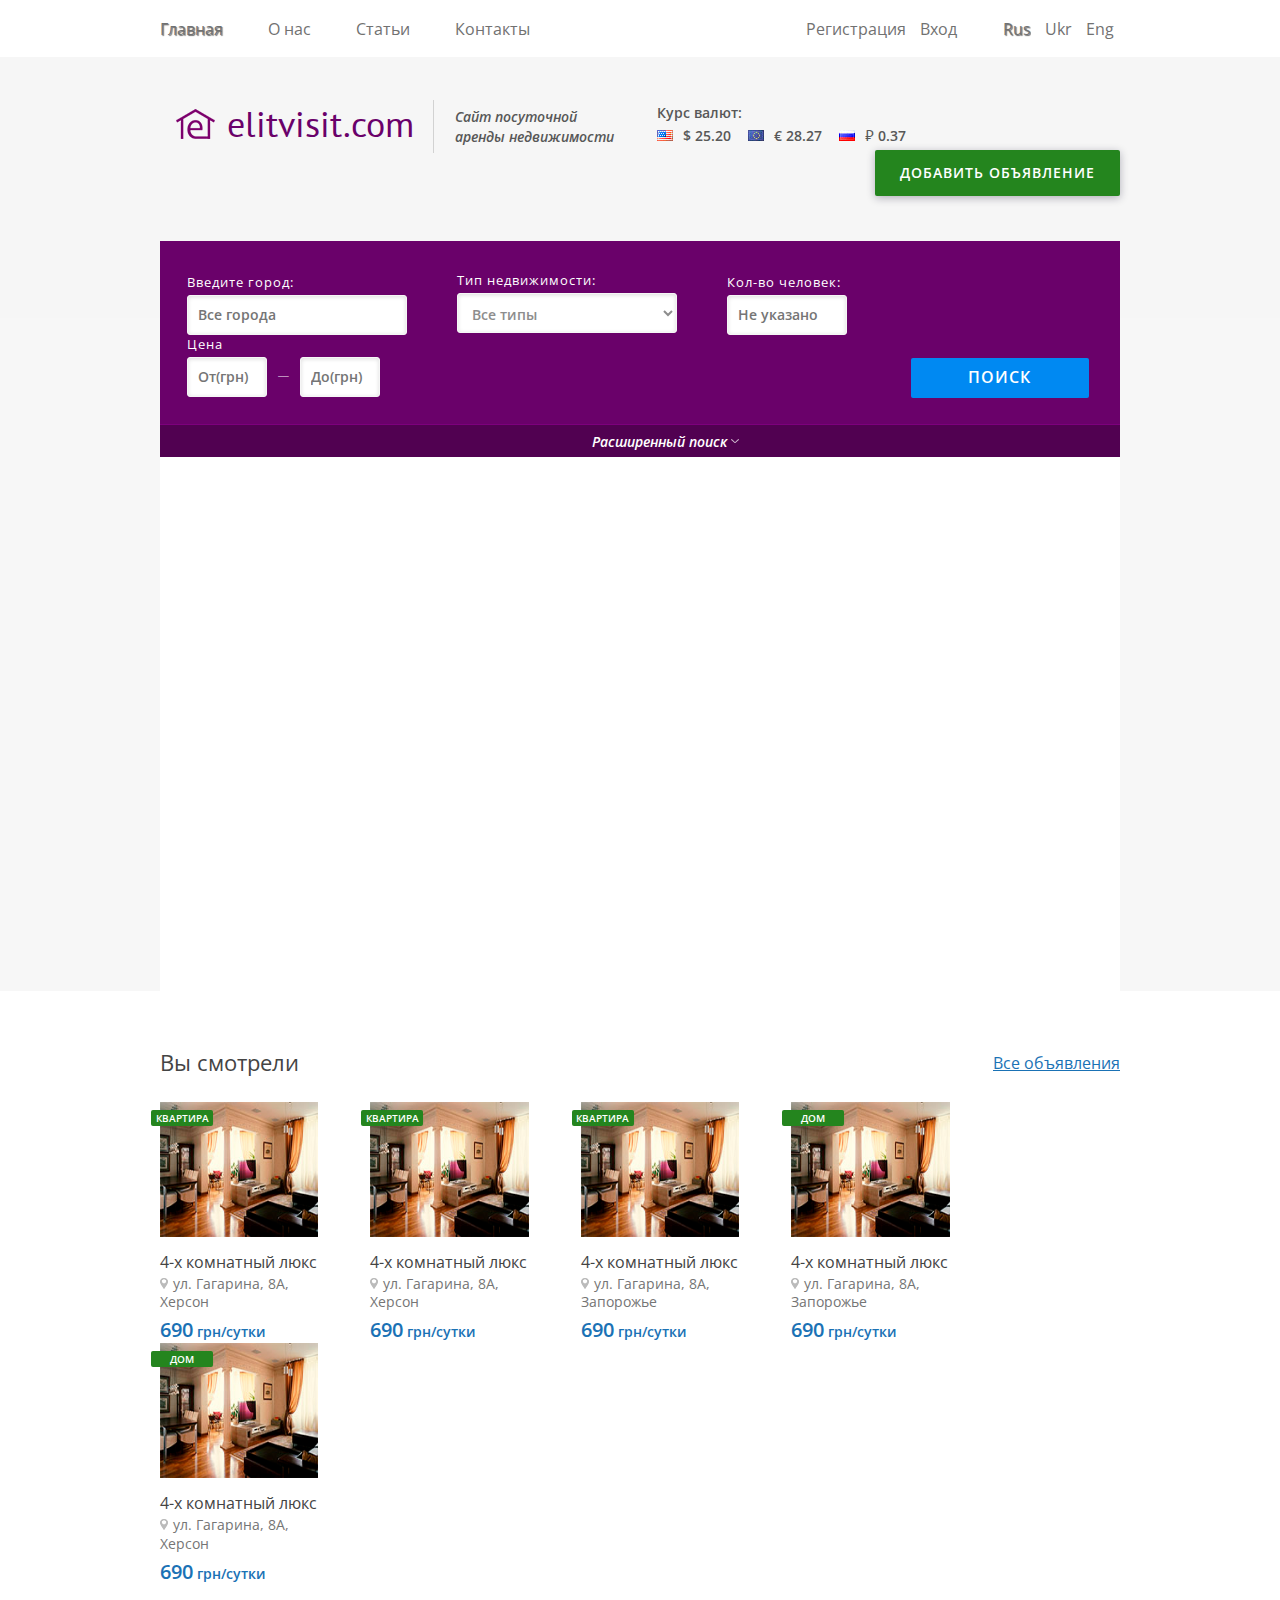
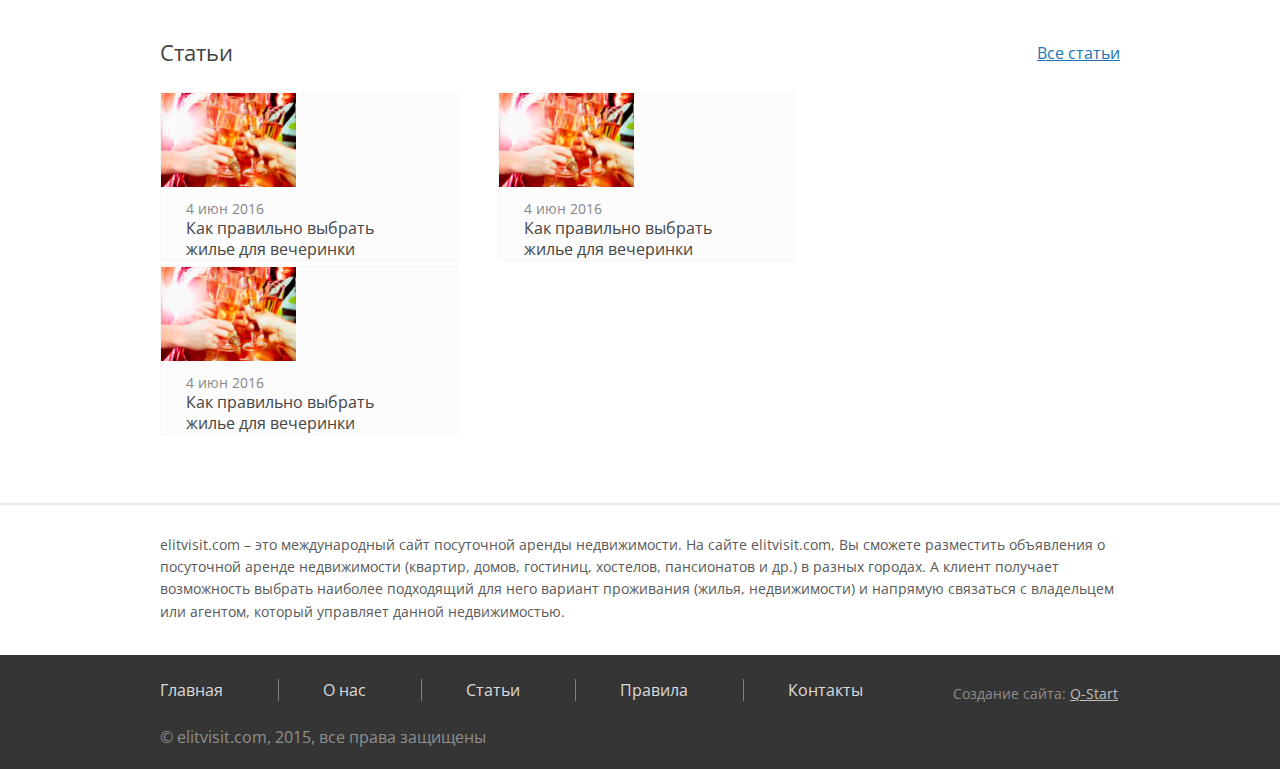
==== commit 3c670432: "01092016" ====
--- a/index.html
+++ b/index.html
@@ -8,6 +8,62 @@
   <link rel="stylesheet" href="css/reset.css" media="screen"/>
   <link rel="stylesheet" href="css/initial.css" media="screen"/>
   <link rel="stylesheet" href="css/variables.css" media="screen"/>
+  <link href="https://fonts.googleapis.com/css?family=PT+Sans" rel="stylesheet"> 
+  <link href="https://fonts.googleapis.com/css?family=Open+Sans:400,400i,600,600i" rel="stylesheet"> 
+  <style>
+    
+   <!-- @font-face {
+        font-family: 'pt sans';
+        src: url('fonts/PT_Sans/pt_sans-web-regular-webfont.woff2') format('woff2'),
+             url('fonts/PT_Sans/pt_sans-web-regular-webfont.woff') format('woff');
+        font-weight: normal;
+        font-style: normal;
+        }
+    
+    @font-face {
+        font-family: 'open_sansregular';
+        src: url('fonts/Opensans/opensans-regular-webfont.eot');
+        src: url('fonts/Opensans/opensans-regular-webfont.eot?#iefix') format('embedded-opentype'),
+            url('fonts/Opensans/opensans-regular-webfont.woff2') format('woff2'),
+            url('fonts/Opensans/opensans-regular-webfont.woff') format('woff'),
+            url('fonts/Opensans/opensans-regular-webfont.ttf') format('truetype');
+        font-weight: normal;
+        font-style: normal;
+        }
+
+    @font-face {
+        font-family: 'open_sansitalic';
+        src: url('fonts/Opensans/opensans-italic-webfont.eot');
+        src: url('fonts/Opensans/opensans-italic-webfont.eot?#iefix') format('embedded-opentype'),
+             url('fonts/Opensans/opensans-italic-webfont.woff2') format('woff2'),
+             url('fonts/Opensans/opensans-italic-webfont.woff') format('woff'),
+             url('fonts/Opensans/opensans-italic-webfont.ttf') format('truetype');
+        font-weight: normal;
+        font-style: normal;
+        }
+
+    @font-face {
+        font-family: 'open_sanssemibold';
+        src: url('fonts/Opensans/opensans-semibold-webfont.eot');
+        src: url('fonts/Opensans/opensans-semibold-webfont.eot?#iefix') format('embedded-opentype'),
+             url('fonts/Opensans/opensans-semibold-webfont.woff2') format('woff2'),
+             url('fonts/Opensans/opensans-semibold-webfont.woff') format('woff'),
+             url('fonts/Opensans/opensans-semibold-webfont.ttf') format('truetype');
+        font-weight: normal;
+        font-style: normal;
+        }
+
+    @font-face {
+        font-family: 'open_sanssemibold_italic';
+        src: url('fonts/Opensans/opensans-semibolditalic-webfont.eot');
+        src: url('fonts/Opensans/opensans-semibolditalic-webfont.eot?#iefix') format('embedded-opentype'),
+             url('fonts/Opensans/opensans-semibolditalic-webfont.woff2') format('woff2'),
+             url('fonts/Opensans/opensans-semibolditalic-webfont.woff') format('woff'),
+             url('fonts/Opensans/opensans-semibolditalic-webfont.ttf') format('truetype');
+        font-weight: normal;
+        font-style: normal;
+        } -->
+  </style>
   <link rel="stylesheet" href="css/style.css" media="screen" />		
   <link rel="stylesheet" href="css/responsive.css" type="text/css" />
   <script  type="text/javascript" src="js/jquery-1.11.0.min.js"></script>
@@ -77,7 +133,8 @@
 							<h4>Введите город:</h4>
 							<input class="" type="text" placeholder="Все города"/>
 						</div>
-						<div class="search-input long" ><h4>Тип недвижимости:</h4>	
+						<div class="search-input long" >
+                            <h4>Тип недвижимости:</h4>	
 							<select class="">
 								<option>Все типы</option>
 								<option>1-комнатная квартира</option>
@@ -213,6 +270,7 @@
 </div>
 					
 					<div class="popup">	
+                    </div>
 						<div class="hidden_window enter" id="enter_window">
 							<a href="#" class="hidden_close">
 								<img class="x pull-right" src="img/x.png" alt=""/>
@@ -260,7 +318,7 @@
 														
 							</div>
 						</div>
-					</div>
+					
 	<footer class="footer">
 	<div class="footer-wrapper">
 		<div class="footer__developed pull-right">Создание сайта:&nbsp;<a href="#">Q-Start</a></div>
--- a/css/style.css
+++ b/css/style.css
@@ -1,5 +1,3 @@
-@import url(https://fonts.googleapis.com/css?family=PT+Sans&subset=latin,cyrillic-ext);
-@import url(https://fonts.googleapis.com/css?family=Open+Sans:400,400italic,600,600italic&subset=latin,cyrillic-ext);
 /***************************/
 /*******VARIABLES****************/
 /***********************************************/
@@ -10,7 +8,7 @@
 }
 body {
   background-color: transparent;
-  font: 400 16px Open sans, Arial;
+  font: 400 16px open sans, Arial;
   font-size: 16px;
   overflow-x: hidden;
 }
@@ -71,7 +69,6 @@
 /*                                  HEADER                                               /*
 /*******************************************************************************************/
 .header {
-  height: 58px;
   position: fixed;
   top: 0;
   left: 0;
@@ -96,7 +93,7 @@
 }
 .header .header__menu li a {
   color: #717171;
-  font: 400 16px Open sans;
+  font: 400 16px open sans;
   text-decoration: none;
 }
 .header .header__menu li:hover a,
@@ -156,7 +153,7 @@
 }
 .button-enter {
   display: inline-block;
-  font: 600 16px Open sans;
+  font: 600 16px open sans;
   font-size: 14px;
   color: #fff;
   min-width: 144px;
@@ -179,7 +176,7 @@
 }
 .enter h3,
 .registration h3 {
-  font: 600 16px Open sans;
+  font: 600 16px open sans;
   font-size: 16px;
   color: #000;
   margin-left: 34px;
@@ -187,7 +184,7 @@
 }
 .enter h4,
 .registration h4 {
-  font: 400 16px Open sans;
+  font: 400 16px open sans;
   font-size: 14px;
   color: #000;
   margin-bottom: 5px;
@@ -196,7 +193,7 @@
 .enter input,
 .registration input {
   padding: 0 11px;
-  font: 600 16px Open sans;
+  font: 600 16px open sans;
   font-size: 14px;
 }
 .enter input[type="checkbox"],
@@ -214,7 +211,7 @@
 .enter .button-block a,
 .registration .button-block a {
   display: block;
-  font: 400 16px Open sans;
+  font: 400 16px open sans;
   font-size: 14px;
   color: #0089f2;
 }
@@ -228,7 +225,7 @@
 .registration .checkbox {
   margin-top: 18px;
   margin-bottom: 21px;
-  font: 400 16px Open sans;
+  font: 400 16px open sans;
   font-size: 14px;
   color: #000;
   text-align: left;
@@ -268,7 +265,7 @@
   justify-content: center;
 }
 .type:after {
-  font: 600 16px Open sans;
+  font: 600 16px open sans;
   font-size: 10px;
 }
 .type.flat:after {
@@ -307,7 +304,7 @@
   background-color: #f6f6f6;
   position: relative;
   padding-top: 100px;
-  height: 275px;
+  padding-bottom: 122px;
 }
 .logo-block .wrapper {
   width: 75%;
@@ -317,11 +314,11 @@
   padding: 0px 16px;
 }
 .logo-block .logo figure {
-  font-family: 400 16px PT Sans;
+  font: 400 16px PT Sans;
   color: #6a016a;
   font-size: 36px;
-  margin-left: 10px;
-  letter-spacing: -0.7px;
+  margin-left: 12px;
+  margin-top: 6px;
 }
 .logo-block .logo img {
   margin-top: 9px;
@@ -330,10 +327,10 @@
   width: 206px;
   padding: 7px 21px;
   border-left: 1px solid #d2d2d2;
-  margin-left: 2px;
+  margin-left: 3px;
 }
 .logo-block .about-site p {
-  font: 600 italic 16px Open sans;
+  font: 600 italic 16px open sans;
   font-size: 14px;
   color: #585858;
   line-height: 1.4;
@@ -344,7 +341,7 @@
   padding: 3px 0;
 }
 .logo-block .kurs p {
-  font: 600 16px Open sans;
+  font: 600 16px open sans;
   font-size: 14px;
   color: #585858;
 }
@@ -373,7 +370,7 @@
 .logo-block .add-advert {
   height: 46px;
   background-color: #24851e;
-  font: 600 16px Open sans;
+  font: 600 16px open sans;
   font-size: 14px;
   color: #fff;
   text-decoration: none;
@@ -408,9 +405,9 @@
   margin: 0 19px 0 27px;
 }
 .main .search-block .search {
-  height: 124px;
   background-color: #6a016a;
   padding: 0px;
+  padding-bottom: 27px;
   border-bottom: 1px solid #7d007d;
 }
 .main .search-block .search .button-search {
@@ -439,7 +436,7 @@
 .main .search-block .search form select {
   padding: 10px;
   margin-top: 4px;
-  font: 600 16px Open sans;
+  font: 600 16px open sans;
   font-size: 14px;
 }
 .main .search-block .search form span {
@@ -459,25 +456,31 @@
 }
 .main .search-block .search form .search-input.long {
   width: 220px;
+  min-height: 62px;
 }
 .main .search-block .search form .search-input.medium {
   width: 120px;
+  min-height: 62px;
+}
+.main .search-block .search h4 {
+  max-height: 20px;
 }
 .main .search-block .search h4,
 .main .search-block .search label {
-  font: 400 16px PT Sans;
-  font-size: 14px;
+  font: 400 16px open sans;
+  font-size: 13px;
   color: #fff;
   letter-spacing: 1px;
 }
 .main .search-block .wide-search {
   display: block;
   width: 100%;
-  height: 30px;
+  padding: 7px 0 6px;
   background-color: #510151;
   color: #fff;
-  font: 600 italic 16px Open sans;
-  font-size: 14px;
+  font: 600 italic 16px open sans;
+  font-size: 14px;
+  padding-left: 50px;
   text-decoration: none;
   display: flex;
   justify-content: center;
@@ -487,23 +490,23 @@
   text-decoration: underline;
 }
 .main .wide-search-down {
-  height: 170px;
   width: 100%;
   background-color: #6a016a;
   display: none;
   z-index: 99;
+  padding-bottom: 59px;
 }
 .main .wide-search-down .search-input {
   padding: 7px 0 9px 24px;
   margin: 0px 3px 0 0;
   width: 24%;
   color: #fff;
-  font: 400 16px Open sans;
+  font: 400 16px open sans;
   font-size: 14px;
 }
 .main .wide-search-down .search-input input[type="checkbox"] {
   margin-right: 15px;
-  font: 400 16px Open sans;
+  font: 400 16px open sans;
   font-size: 14px;
 }
 .main .wide-search-down.active {
@@ -523,7 +526,7 @@
   padding-bottom: 52px;
 }
 .main .saw-block h2 {
-  font: 400 16px Open sans;
+  font: 400 16px open sans;
   font-size: 22px;
   color: #444444;
   margin-bottom: 25px;
@@ -543,12 +546,12 @@
   height: 16px;
 }
 .main .saw-block .saw-block__item .saw-block__item__name p {
-  font: 400 16px Open sans;
-  color: #444444;
+  font: 400 16px open sans;
+  color: #444;
   margin-bottom: 2px;
 }
 .main .saw-block .saw-block__item .saw-block__item__address p {
-  font-family: 400 16px Open sans;
+  font: 400 16px open sans;
   font-size: 14px;
   color: #757575;
   margin-bottom: 5px;
@@ -558,7 +561,7 @@
   margin-right: 5px;
 }
 .main .saw-block .saw-block__item .saw-block__item__price p {
-  font: 600 16px Open sans;
+  font: 600 16px open sans;
   font-size: 14px;
   color: #1a72b5;
 }
@@ -580,7 +583,7 @@
   padding-bottom: 63px;
 }
 .main .articles-block h2 {
-  font: 400 16px Open sans;
+  font: 400 16px open sans;
   font-size: 22px;
   color: #444444;
   margin-bottom: 25px;
@@ -591,7 +594,6 @@
 .main .articles-block .articles-block__col {
   width: 31%;
   display: inline-block;
-  height: 95px;
   background-color: #fcfcfc;
   border: 1px solid #f6f6f6;
   margin-right: 36px;
@@ -611,12 +613,12 @@
   padding: 12px 15px 0px 25px;
 }
 .main .articles-block .articles-block__col .article-info .art-data p {
-  font: 400 16px Open sans;
+  font: 400 16px open sans;
   font-size: 14px;
   color: #888787;
 }
 .main .articles-block .articles-block__col .article-info .art-name p {
-  font: 400 16px Open sans;
+  font: 400 16px open sans;
   color: #444444;
   line-height: 1.3;
 }
@@ -627,7 +629,7 @@
   padding-bottom: 32px;
 }
 .main .bottom-text p {
-  font: 400 16px Open sans;
+  font: 400 16px open sans;
   font-size: 14px;
   color: #595959;
   line-height: 1.6;
@@ -645,7 +647,7 @@
   background-color: #fff;
   margin-bottom: 56px;
   width: 100%;
-  height: 733px;
+  height: 673px;
   position: relative;
 }
 .map .left-frog,
@@ -708,7 +710,7 @@
   position: absolute;
   right: 12.5%;
   margin-right: 20px;
-  top: 166px;
+  top: 106px;
 }
 .search-results.active .result-show {
   display: inline-block;
@@ -741,13 +743,13 @@
   padding: 8px 15px 10px;
 }
 .search-results.active .search-results-header h3 {
-  font: 400 16px Open sans;
+  font: 400 16px open sans;
   font-size: 18px;
-  color: #444444;
+  color: #444;
   margin-bottom: -3px;
 }
 .search-results.active .search-results-header p {
-  font: 400 16px Open sans;
+  font: 400 16px open sans;
   font-size: 12px;
   color: #817e7e;
 }
@@ -766,7 +768,7 @@
   border-top: 1px solid #dadada;
 }
 .search-results.active .search-footer a {
-  font: 400 16px Open sans;
+  font: 400 16px open sans;
   font-size: 14px;
   color: #3b3b3a;
   text-decoration: none;
@@ -784,20 +786,20 @@
   position: relative;
 }
 .search-results-block .result__item .rezult__item__name p {
-  font: 400 16px Open sans;
-  color: #444444;
+  font: 400 16px open sans;
+  color: #444;
   margin-bottom: 4px;
 }
 .search-results-block .result__item .rezult__item__address p {
-  font: 400 16px Open sans;
-  font-size: 14px;
-  color: #444444;
+  font: 400 16px open sans;
+  font-size: 14px;
+  color: #444;
 }
 .search-results-block .result__item .rezult__item__address p img {
   margin-right: 8px;
 }
 .search-results-block .result__item .rezult__item__all-info-phone {
-  font: italic 400 16px Open sans;
+  font: italic 400 16px open sans;
   font-size: 14px;
   color: #717171;
   font-style: italic;
@@ -823,7 +825,7 @@
   text-align: right;
 }
 .search-results-block .result__item .rezult__item__price p {
-  font: 600 16px Open sans;
+  font: 600 16px open sans;
   font-size: 14px;
   color: #1a72b5;
   margin-bottom: 5px;
@@ -832,7 +834,7 @@
   font-size: 20px;
 }
 .search-results-block .result__item .rezult__item__price .rezult__item__reviews a {
-  font: italic 400 16px Open sans;
+  font: italic 400 16px open sans;
   font-size: 14px;
   color: #1a72b5;
 }
@@ -987,7 +989,7 @@
   margin-right: 14px;
 }
 .result3 .result__item .rezult__item__all-info-phone {
-  font: 400 16px Open sans;
+  font: 400 16px open sans;
   font-size: 14px;
   color: #1a72b5;
   max-height: 20px;
@@ -1001,7 +1003,7 @@
   overflow: hidden;
 }
 .result3 .result__item .rezult__item__address p {
-  font: 400 16px Open sans;
+  font: 400 16px open sans;
   font-size: 14px;
   color: #757575;
   max-height: 20px;
@@ -1031,7 +1033,7 @@
   display: block;
 }
 .result3 .result__item .rezult__item__more a {
-  font: 400 16px Open sans;
+  font: 400 16px open sans;
   font-size: 14px;
   color: #1a72b5;
 }
@@ -1044,7 +1046,7 @@
   width: 51.8%;
 }
 .main.flat-page .wrapper.main {
-  padding-top: 198px;
+  padding-top: 138px;
   margin-bottom: 25px;
 }
 .main.flat-page .see-full-advert-window {
@@ -1066,14 +1068,14 @@
   margin-bottom: 16px;
 }
 .main.flat-page .see-full-advert-window .see__item .see__item-header h2 {
-  font: 400 16px Open sans;
+  font: 400 16px open sans;
   font-size: 22px;
-  color: #444444;
+  color: #444;
   margin-left: -2px;
   margin-bottom: 4px;
 }
 .main.flat-page .see-full-advert-window .see__item .see__item-header .see__item__address {
-  color: #444444;
+  color: #444;
 }
 .main.flat-page .see-full-advert-window .see__item .see__item-header .see__item__address img {
   margin-right: 4px;
@@ -1103,7 +1105,7 @@
   margin-top: 4px;
 }
 .main.flat-page .see-full-advert-window .see__item .see__item-header .see__item-price p {
-  font: 600 16px Open sans;
+  font: 600 16px open sans;
   color: #1a72b5;
 }
 .main.flat-page .see-full-advert-window .see__item .see__item-header .see__item-price p span {
@@ -1128,16 +1130,16 @@
   margin-top: -50px;
 }
 .main.flat-page .see-full-advert-window .see__item .advert-author .author-info h3 {
-  font: 600 16px Open sans;
+  font: 600 16px open sans;
   font-size: 18px;
   color: #2b2b2b;
 }
 .main.flat-page .see-full-advert-window .see__item .advert-author .author-info .see__item-phone p {
-  font: italic 400 16px Open sans;
+  font: italic 400 16px open sans;
   colot: #2b2b2b;
 }
 .main.flat-page .see-full-advert-window .see__item .advert-author .author-info a {
-  font: 600 16px Open sans;
+  font: 600 16px open sans;
   color: #1a72b5;
   letter-spacing: -1.2px;
 }
@@ -1156,10 +1158,10 @@
   opacity: 0.7;
 }
 .main.flat-page .see-full-advert-window .see__item .see-advert-fullinfo {
-  color: #444444;
+  color: #444;
 }
 .main.flat-page .see-full-advert-window .see__item .see-advert-fullinfo h3 {
-  font: 600 16px Open sans;
+  font: 600 16px open sans;
   font-size: 18px;
   margin-bottom: 13px;
 }
@@ -1200,7 +1202,7 @@
   width: 52%;
 }
 .main.add-advert-page .wrapper.main {
-  padding-top: 168px;
+  padding-top: 108px;
 }
 .main.add-advert-page .add-advert-window {
   display: block;
@@ -1210,7 +1212,7 @@
   background-color: #fff;
   position: absolute;
   right: -40px;
-  top: 168px;
+  top: 108px;
   padding: 2px 0px 7px 0px;
 }
 .main.add-advert-page .add-advert-window input[type="text"],
@@ -1219,6 +1221,7 @@
   height: 33px;
   margin-bottom: 16px;
   box-shadow: inset 0px 1px 4px rgba(0, 0, 0, 0.35);
+  padding: 5px 10px;
 }
 .main.add-advert-page .add-advert-window .input {
   padding: 3px 33px 0px 19px;
@@ -1241,6 +1244,7 @@
 .main.add-advert-page .add-advert-window textarea {
   height: 197px;
   margin-bottom: 8px;
+  padding: 5px 10px;
 }
 .main.add-advert-page .add-advert-window .count {
   margin-bottom: 10px;
@@ -1284,7 +1288,7 @@
   padding-left: 12px;
 }
 .main.add-advert-page .add-advert-window .count .count-count {
-  font: 400 16px Open sans;
+  font: 400 16px open sans;
   font-size: 16px;
   color: #000;
 }
@@ -1297,15 +1301,15 @@
   margin-bottom: 9px;
 }
 .main.add-advert-page .add-advert-window h3 {
-  font: 400 16px Open sans;
-  color: #444444;
+  font: 400 16px open sans;
+  color: #444;
   font-size: 22px;
   margin-left: 32px;
   margin-bottom: 22px;
   margin-top: -2px;
 }
 .main.add-advert-page .add-advert-window h4 {
-  font: 400 16px Open sans;
+  font: 400 16px open sans;
   color: #000;
   margin-left: 5px;
   margin-bottom: 4px;
@@ -1315,7 +1319,7 @@
   height: auto;
 }
 .main.add-advert-page .add-advert-window .facilities {
-  font: 400 16px Open sans;
+  font: 400 16px open sans;
   font-size: 14px;
   padding: 13px 0 0 6px;
   margin-bottom: 5px;
@@ -1333,7 +1337,7 @@
   padding: 0 0 0 1px;
 }
 .main.add-advert-page .add-advert-window .agreement {
-  font: 400 16px Open sans;
+  font: 400 16px open sans;
   font-size: 12px;
   padding: 4px 0 0 19px;
   margin-bottom: 10px;
@@ -1352,7 +1356,7 @@
   color: #fff;
   padding: 9px 15px;
   text-decoration: none;
-  font: 600 16px Open sans;
+  font: 600 16px open sans;
   font-size: 14px;
   margin-top: 27px;
   margin-bottom: 0;
@@ -1365,7 +1369,7 @@
   color: #fff;
   padding: 9px 18px;
   text-decoration: none;
-  font: 600 16px Open sans;
+  font: 600 16px open sans;
   font-size: 14px;
   margin-top: 10px;
   width: auto;
@@ -1409,7 +1413,7 @@
 .profile-page .profile-window .load_photo {
   background-color: #0089f2;
   color: #fff;
-  font: 600 16px Open sans;
+  font: 600 16px open sans;
   text-decoration: none;
   padding: 9px 46px;
   width: auto;
@@ -1417,14 +1421,14 @@
   height: 40px;
 }
 .profile-page .profile-window h1 {
-  font: 600 16px Open sans;
+  font: 600 16px open sans;
   font-size: 30px;
   color: #000;
   text-align: center;
   margin: 4px 0 62px 47px;
 }
 .profile-page .profile-window h2 {
-  font: 600 16px Open sans;
+  font: 600 16px open sans;
   font-size: 24px;
   color: #000;
   margin-bottom: 30px;
@@ -1488,7 +1492,7 @@
   margin: 0 auto;
 }
 .footer .footer__developed {
-  font: 400 16px Open sans;
+  font: 400 16px open sans;
   font-size: 14px;
   color: #8f8f8f;
   margin-top: 5px;
@@ -1498,29 +1502,29 @@
   color: #bfbfbf;
 }
 .footer .footer__copyright {
-  font: 400 16px Open sans;
+  font: 400 16px open sans;
   color: #8f8f8f;
   margin-top: 23px;
 }
-.footer .footer__menu ul li {
+.footer .footer__menu li {
   display: inline-block;
   border-right: 1px solid #7e7e7e;
   padding: 0;
   margin: 0;
 }
-.footer .footer__menu ul li a {
+.footer .footer__menu li a {
   text-decoration: none;
-  font: 400 16px Open sans;
+  font: 400 16px open sans;
   color: #dcdcdc;
   padding: 0 55px 0 40px;
 }
-.footer .footer__menu ul li:last-child {
+.footer .footer__menu li:last-child {
   border-right: 0;
 }
-.footer .footer__menu ul li:hover a,
-.footer .footer__menu ul li:active a {
+.footer .footer__menu li:hover a,
+.footer .footer__menu li:active a {
   color: #585858;
 }
-.footer .footer__menu ul li:first-child a {
+.footer .footer__menu li:first-child a {
   padding-left: 0;
 }
